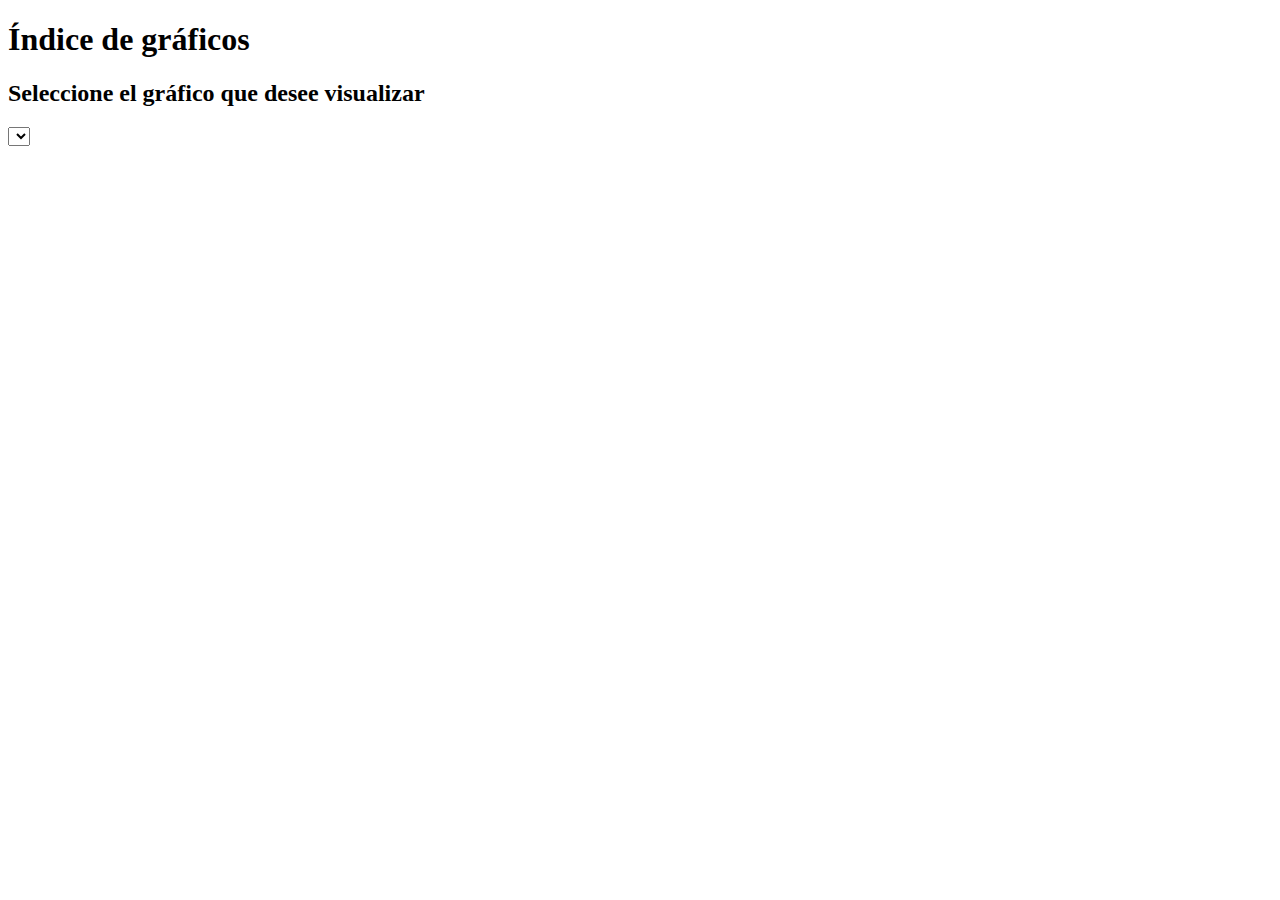
==== index.html @ 35a72b12 "Inicialización del repo" ====
<!DOCTYPE html>
<html lang="en">
<head>
    <meta charset="UTF-8">
    <meta http-equiv="X-UA-Compatible" content="IE=edge">
    <meta name="viewport" content="width=device-width, initial-scale=1.0">
    <title>Pruebas - Observatorio Laboral</title>
    <link rel="stylesheet" href="./css/main.css">
</head>
<body>
    <h1>Índice de gráficos</h1>
    <h2>Seleccione el gráfico que desee visualizar</h2>
    <select>

    </select>
    <div class="b-chart">

    </div>
    <script src="./js/main.js"></script>    
</body>
</html>
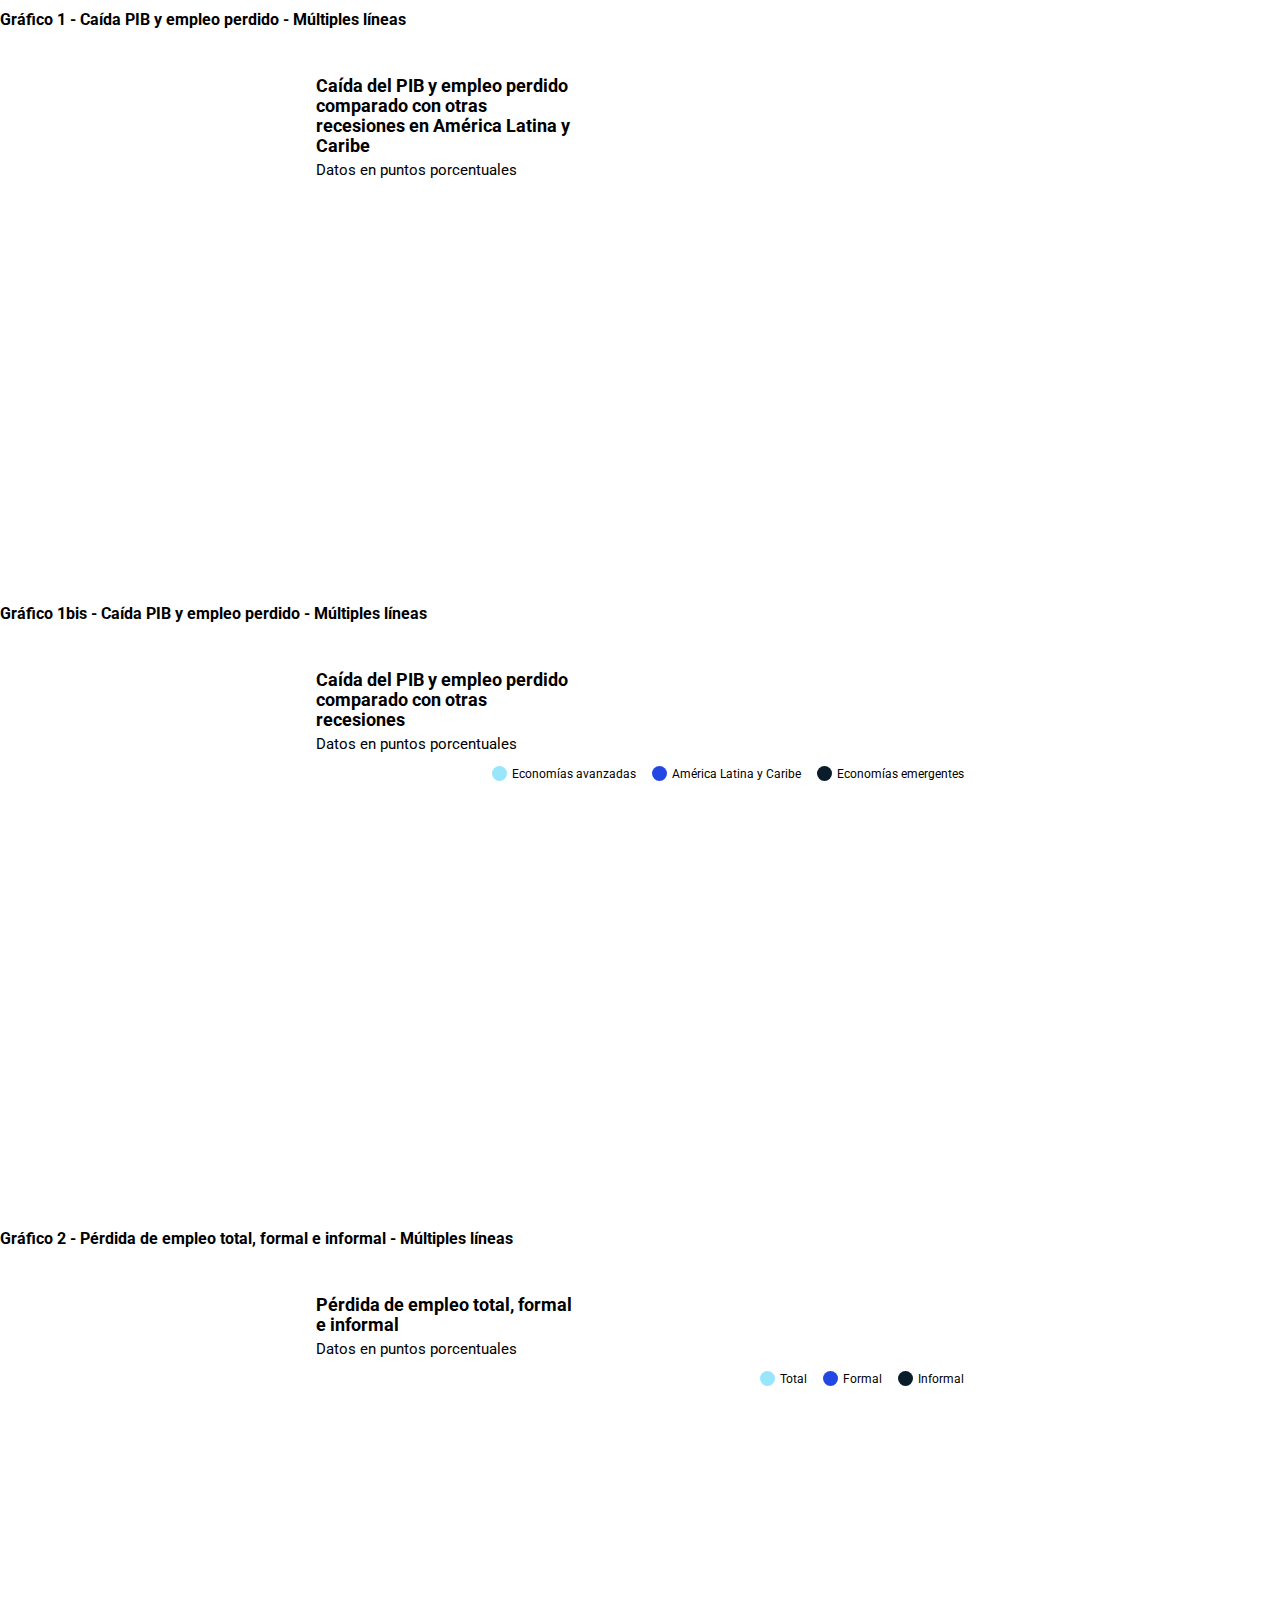
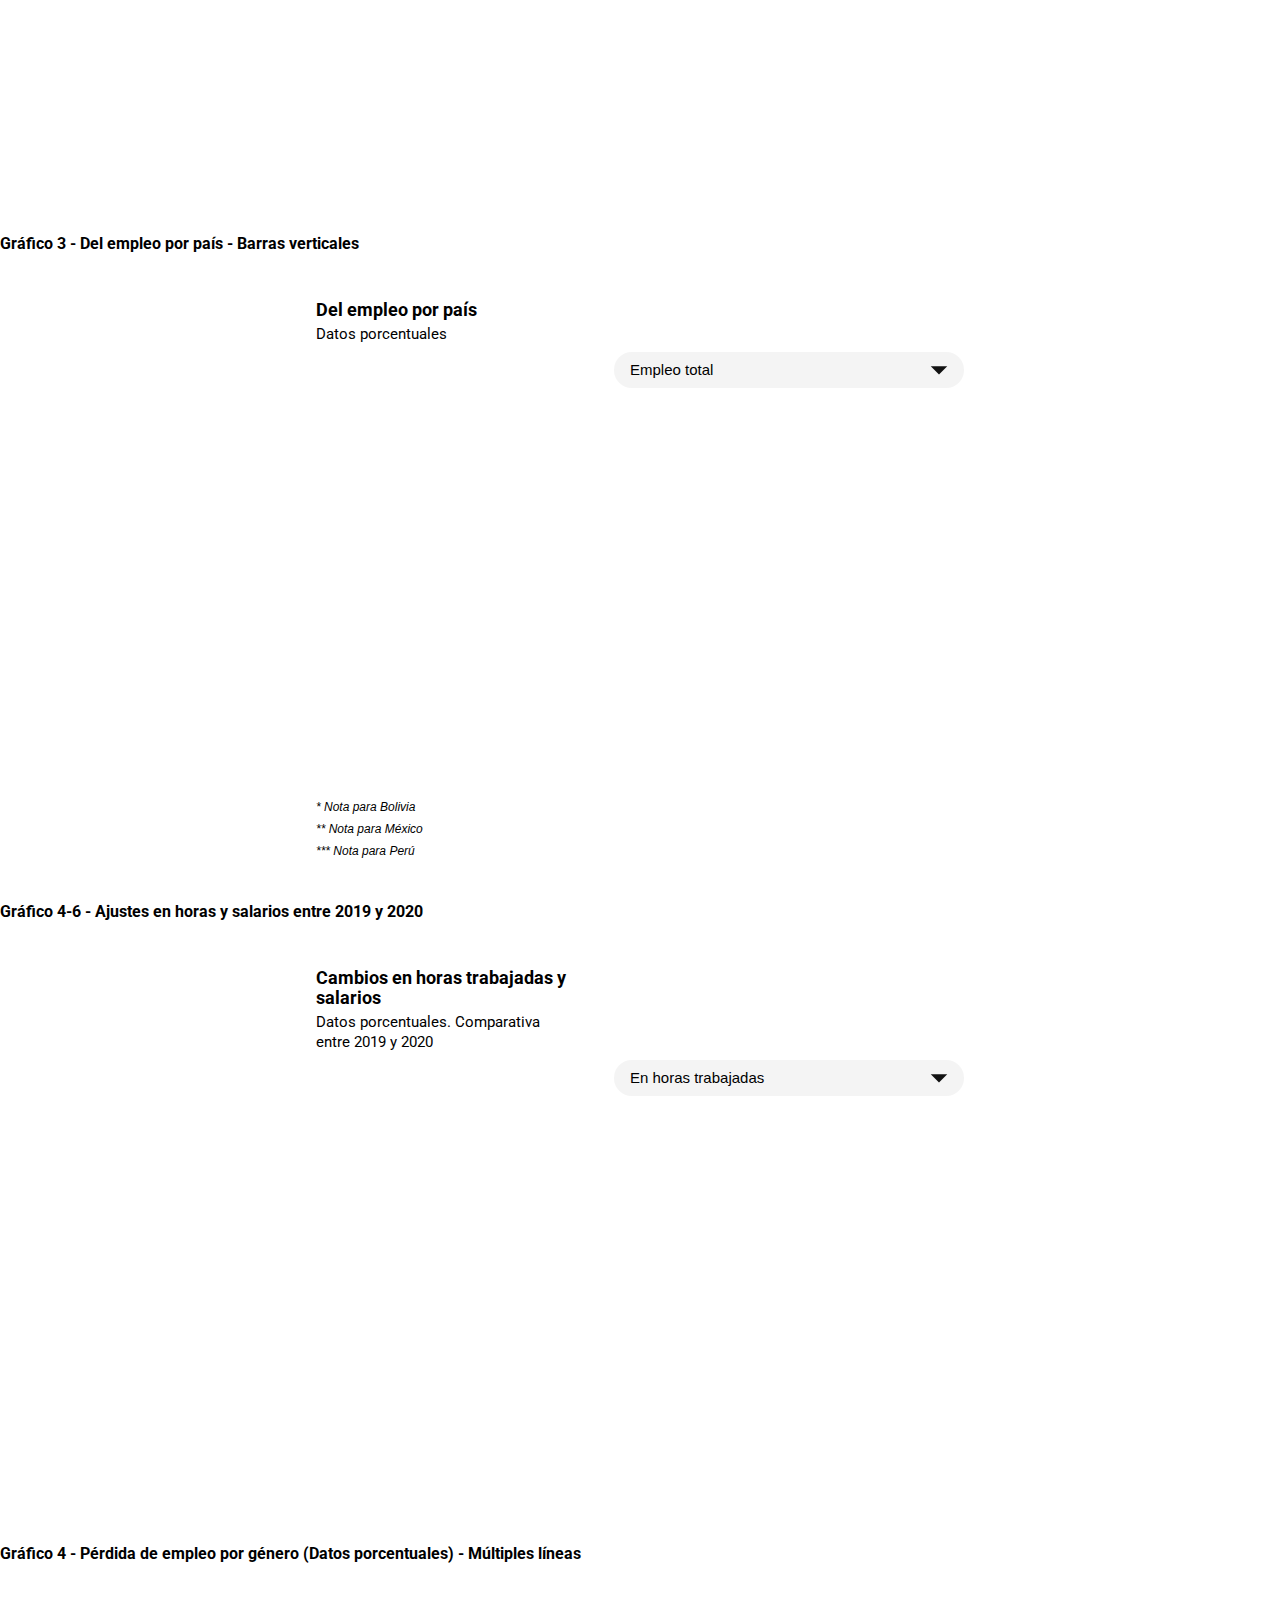
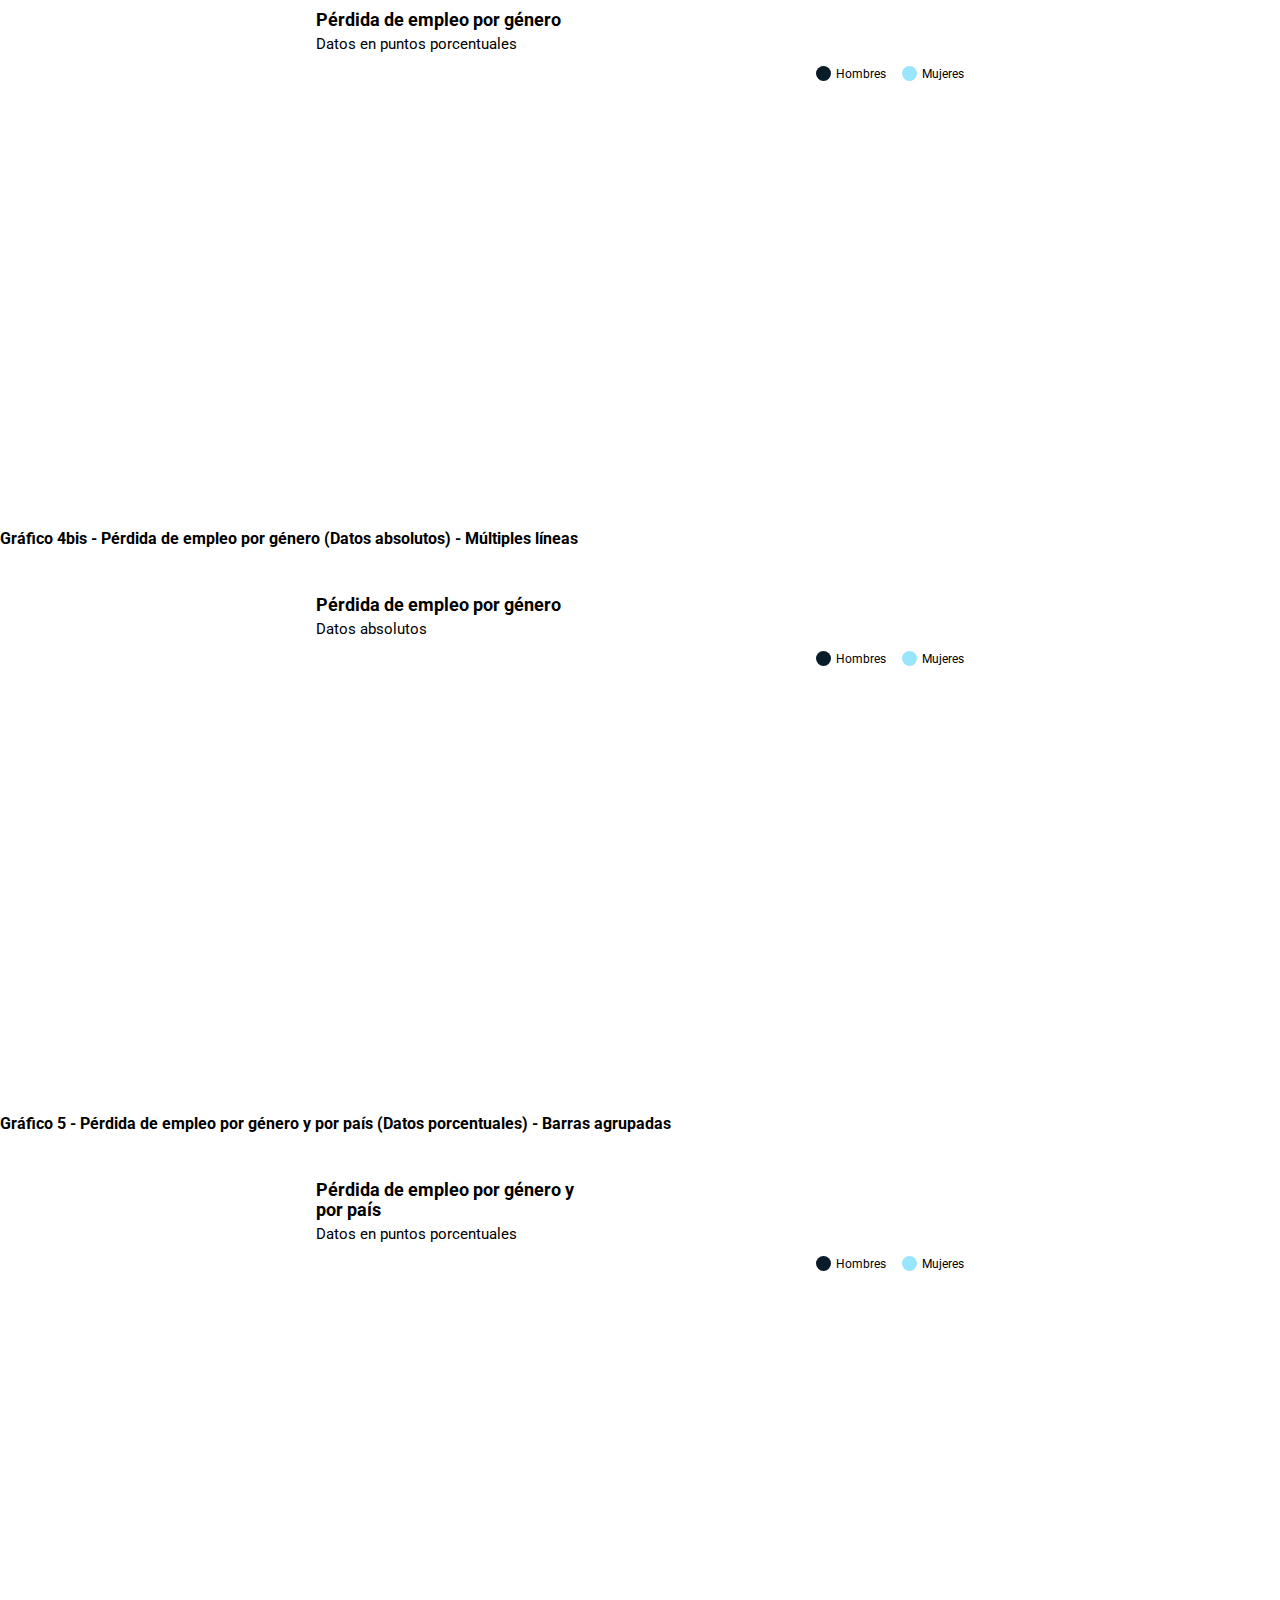
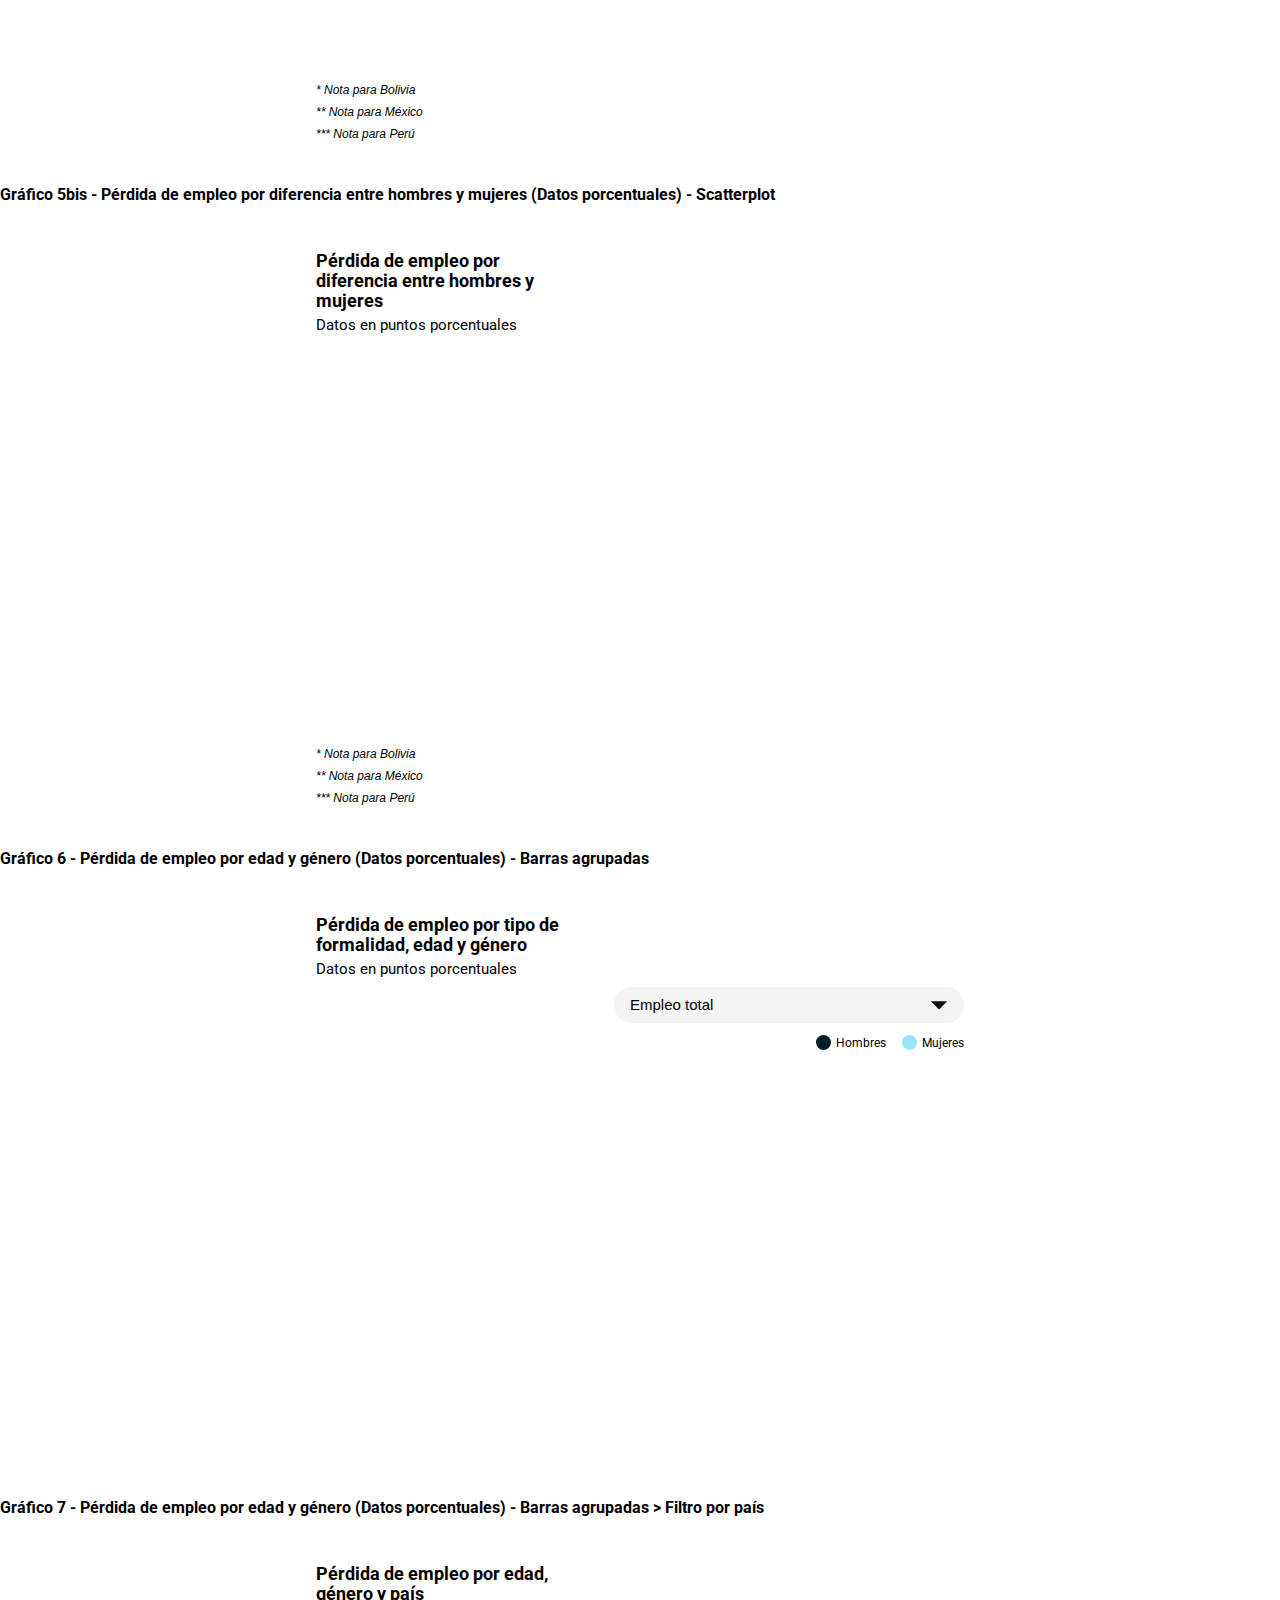
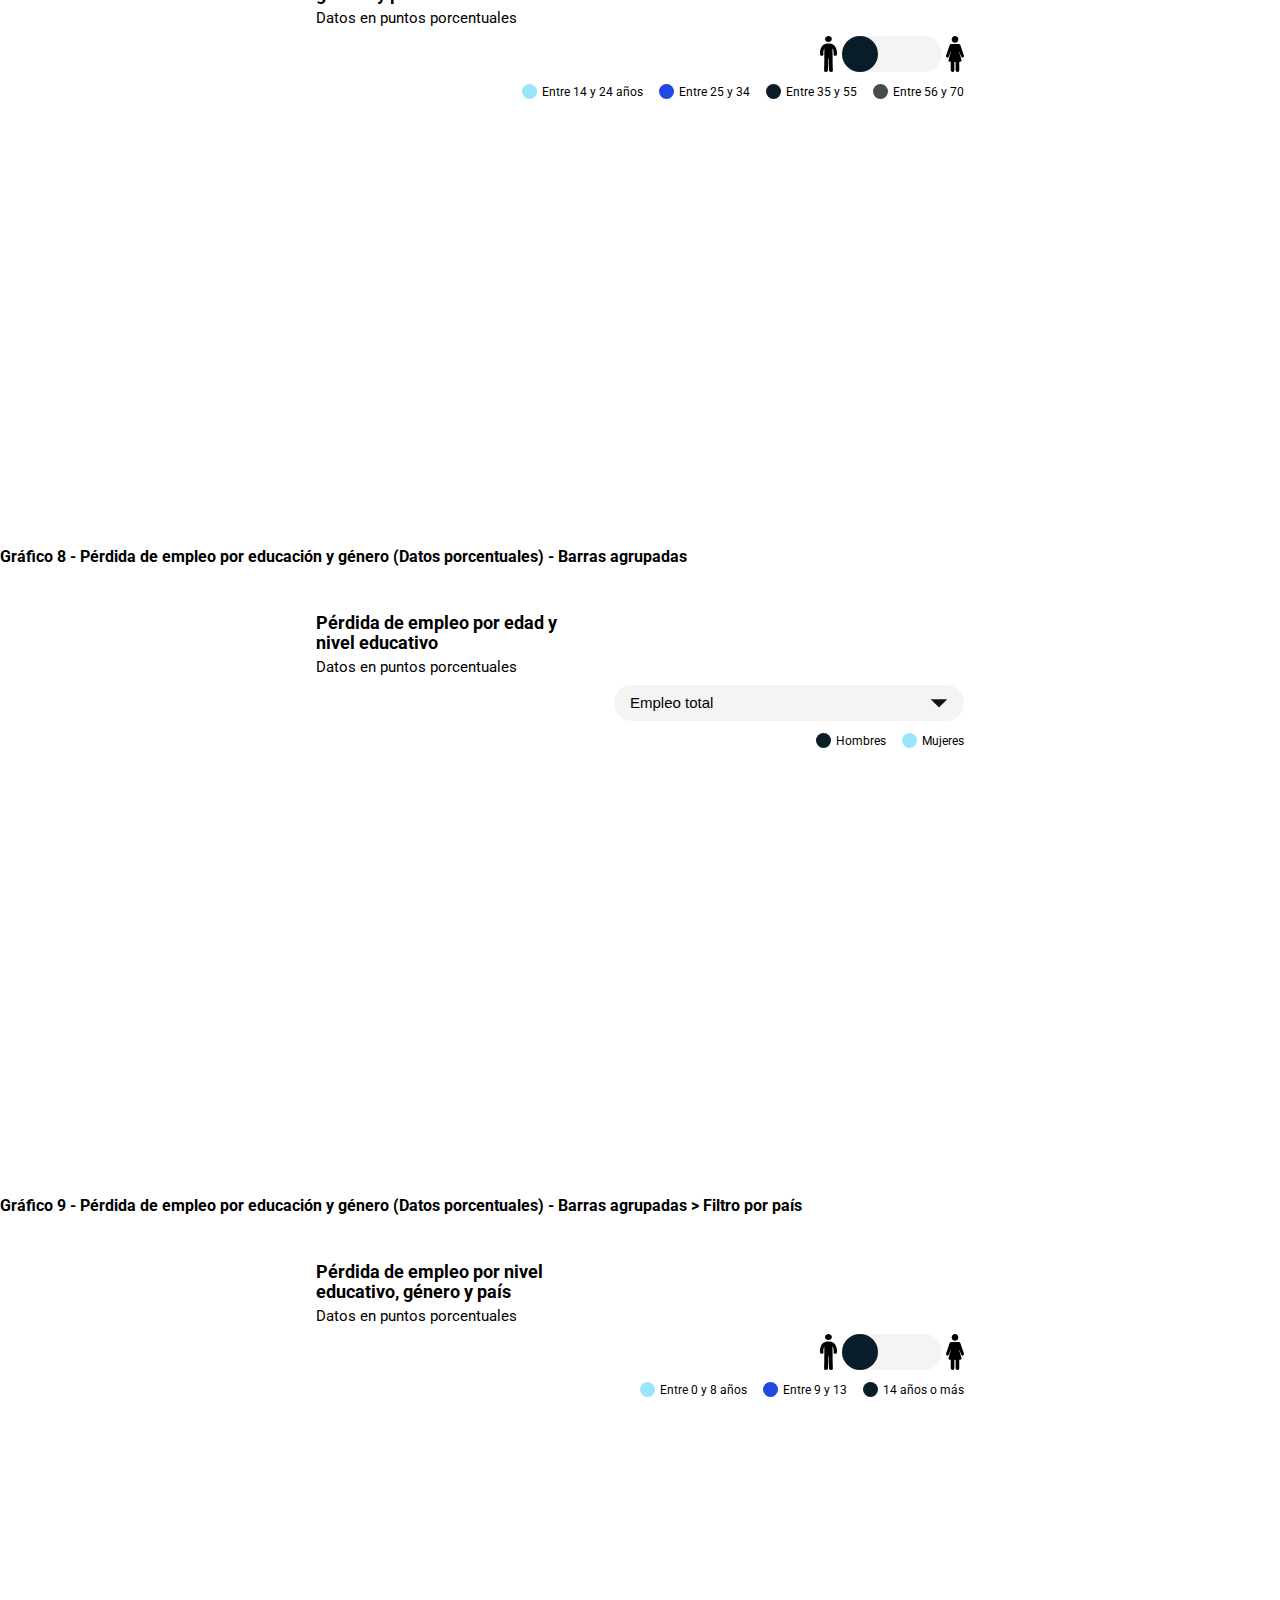
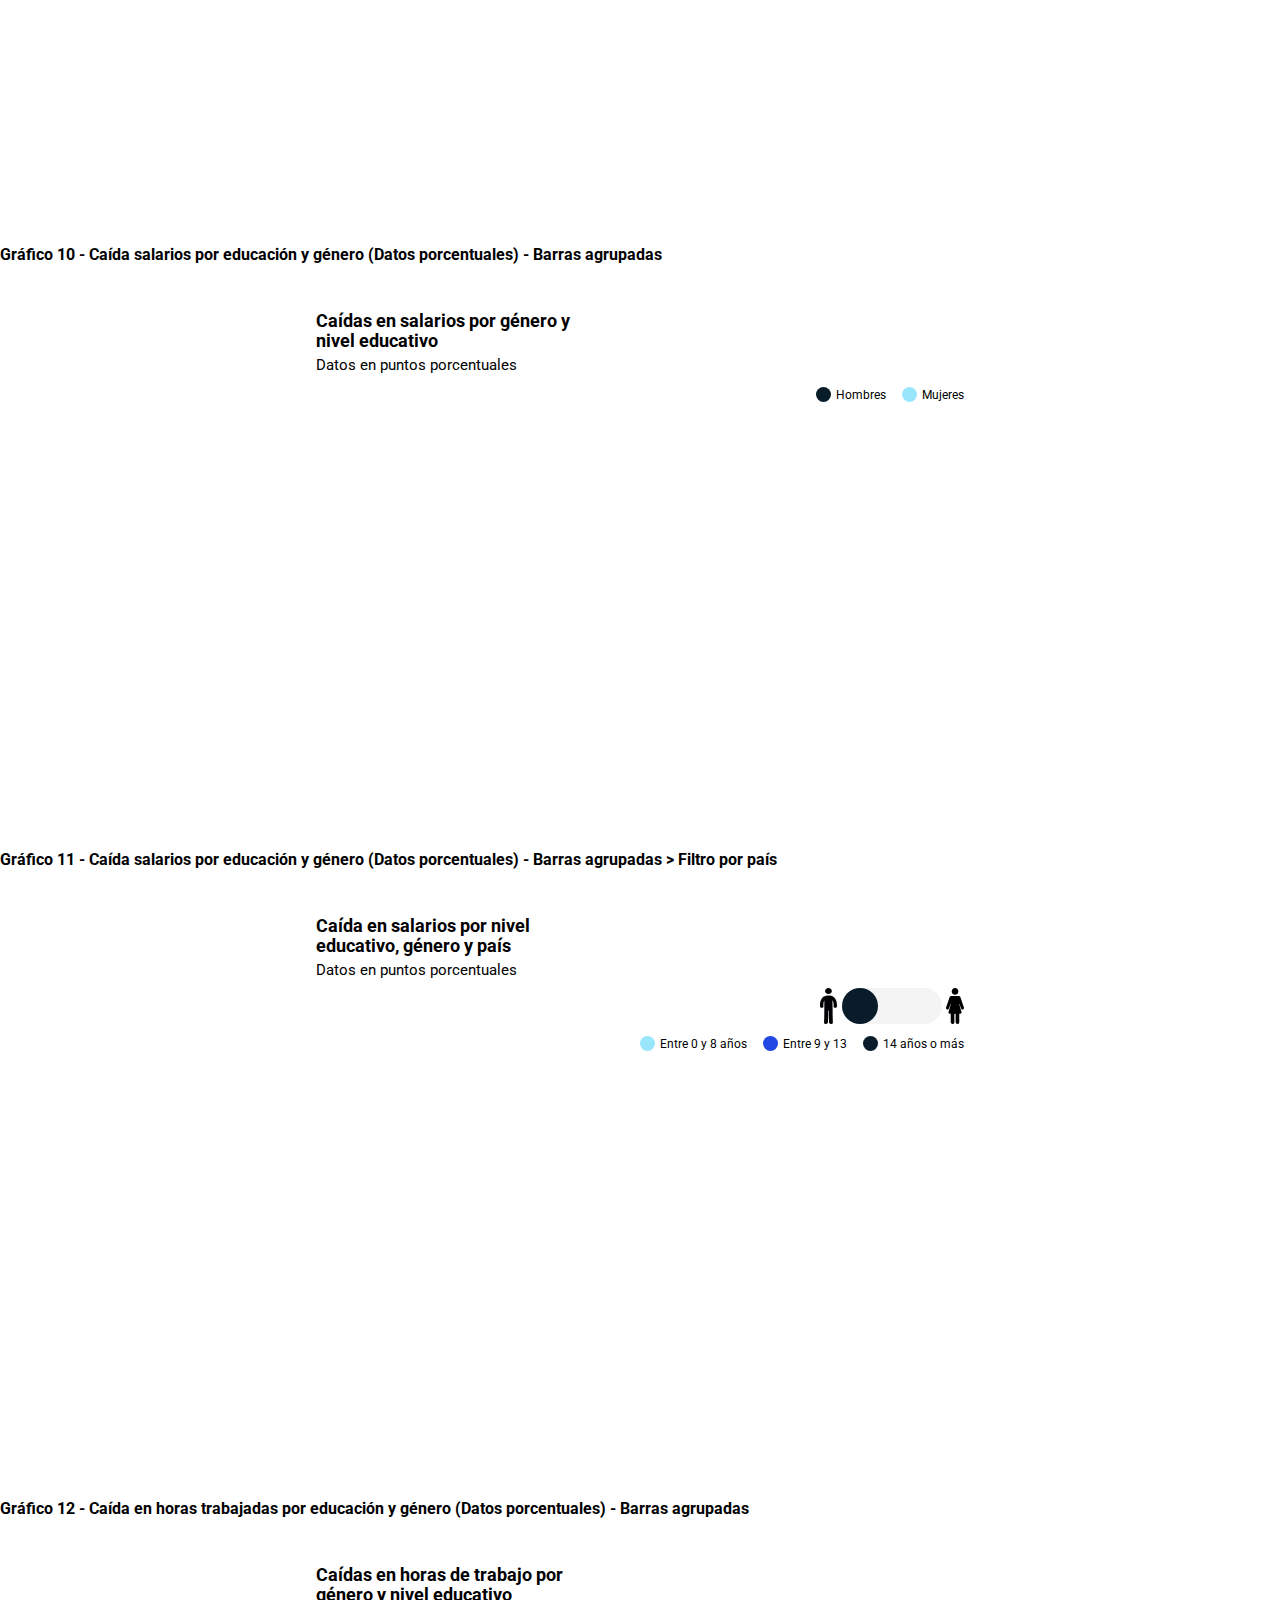
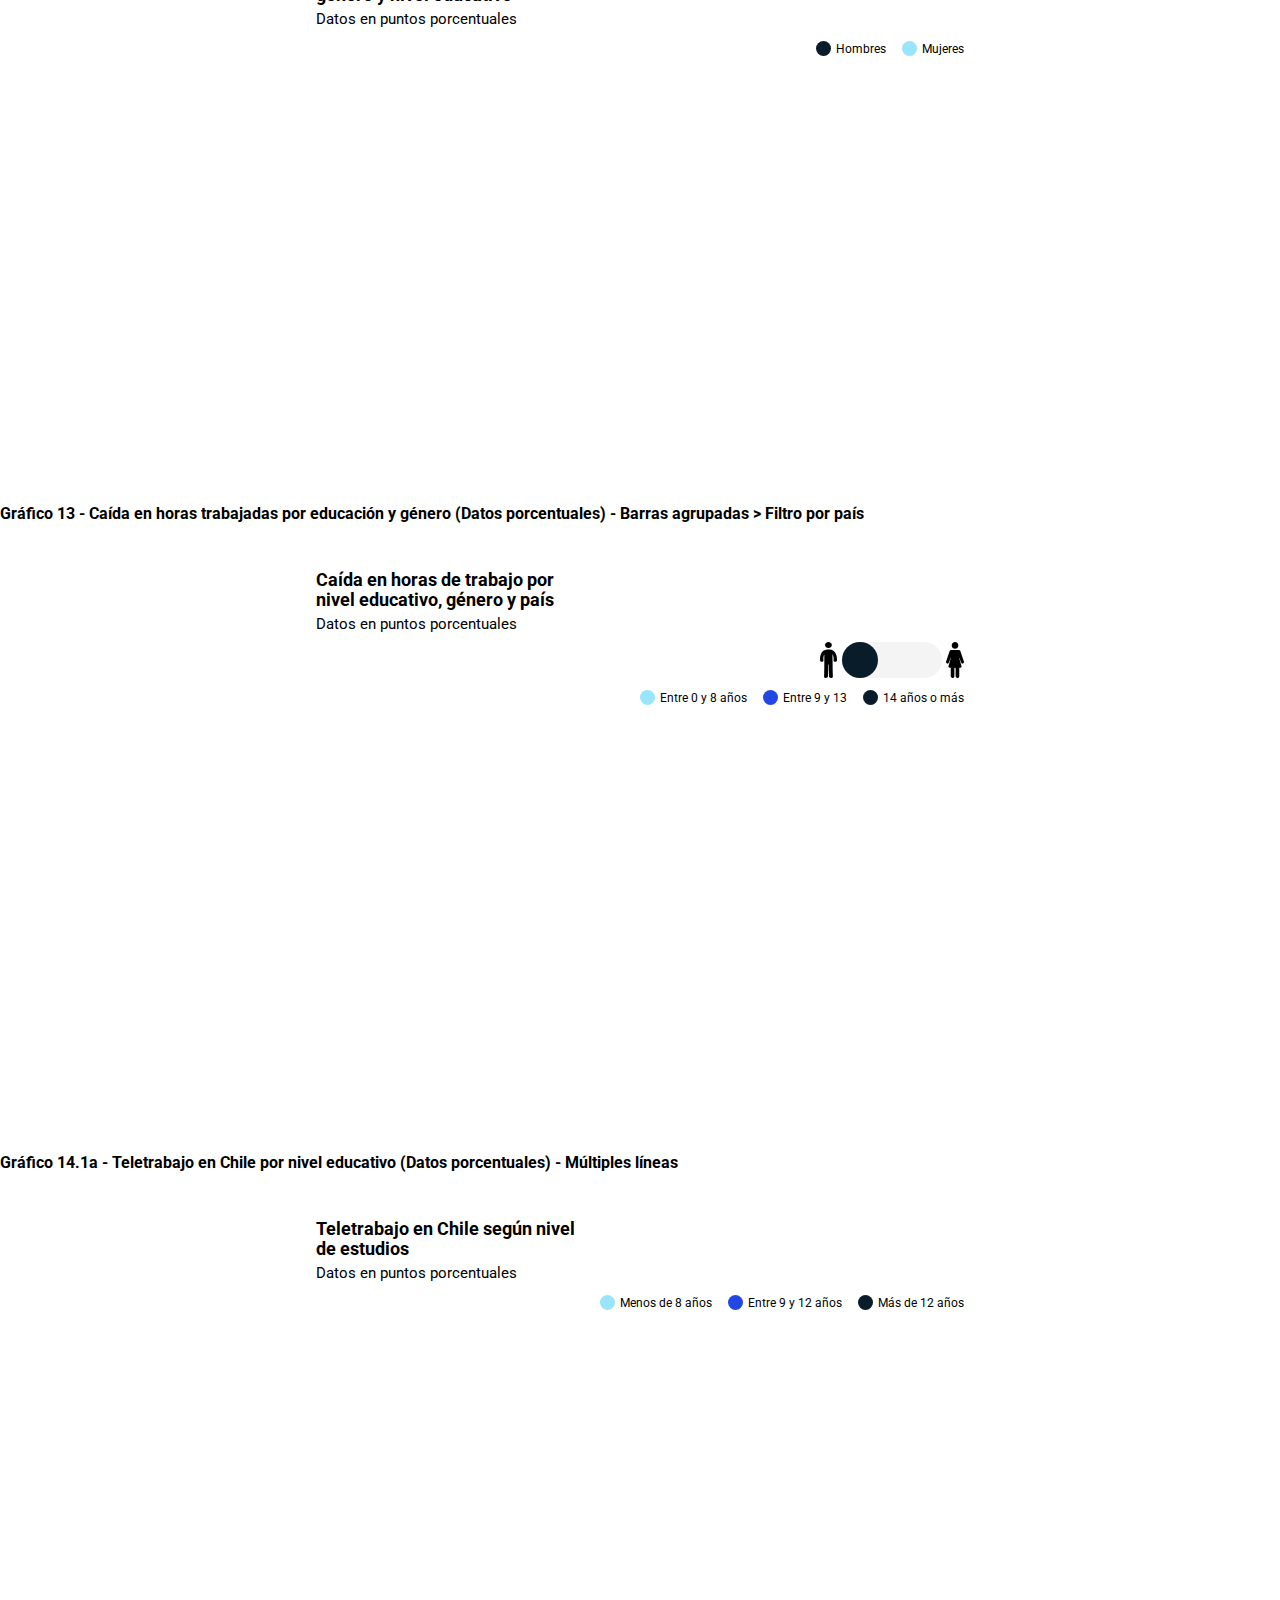
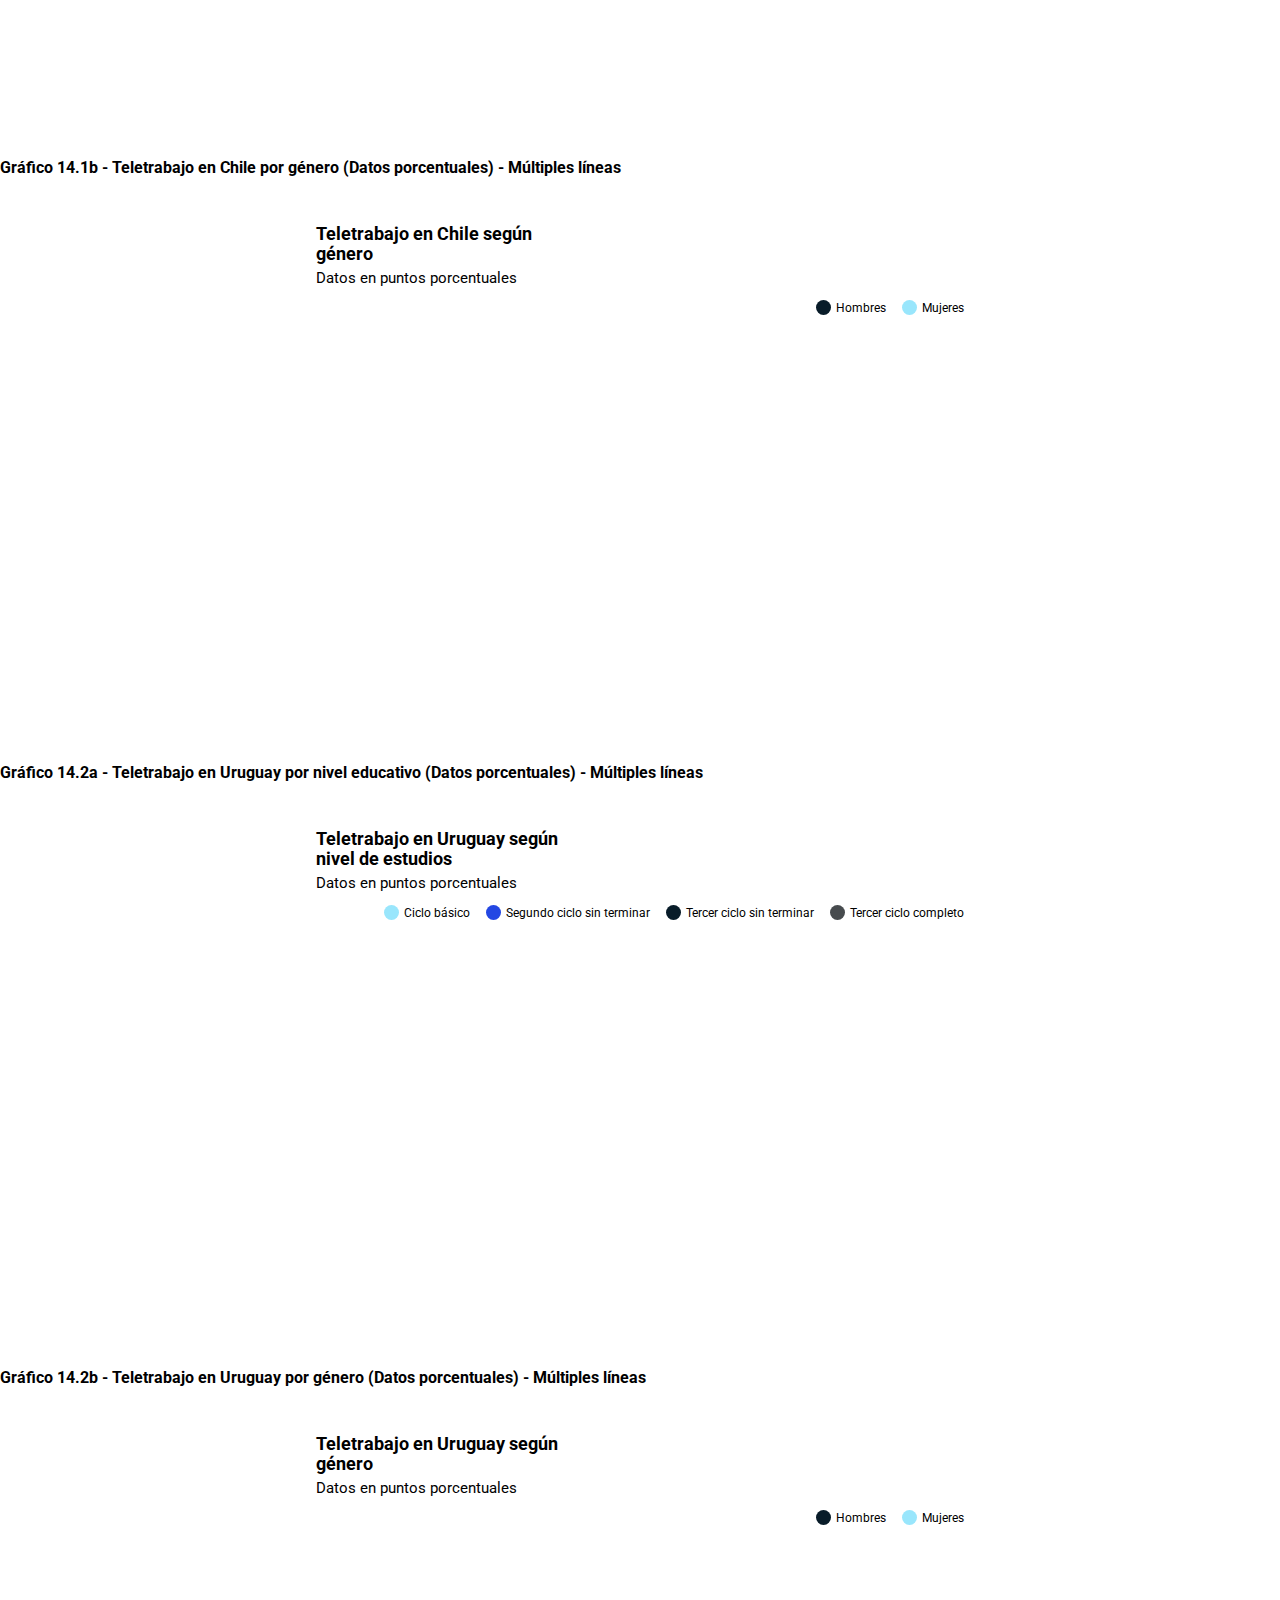
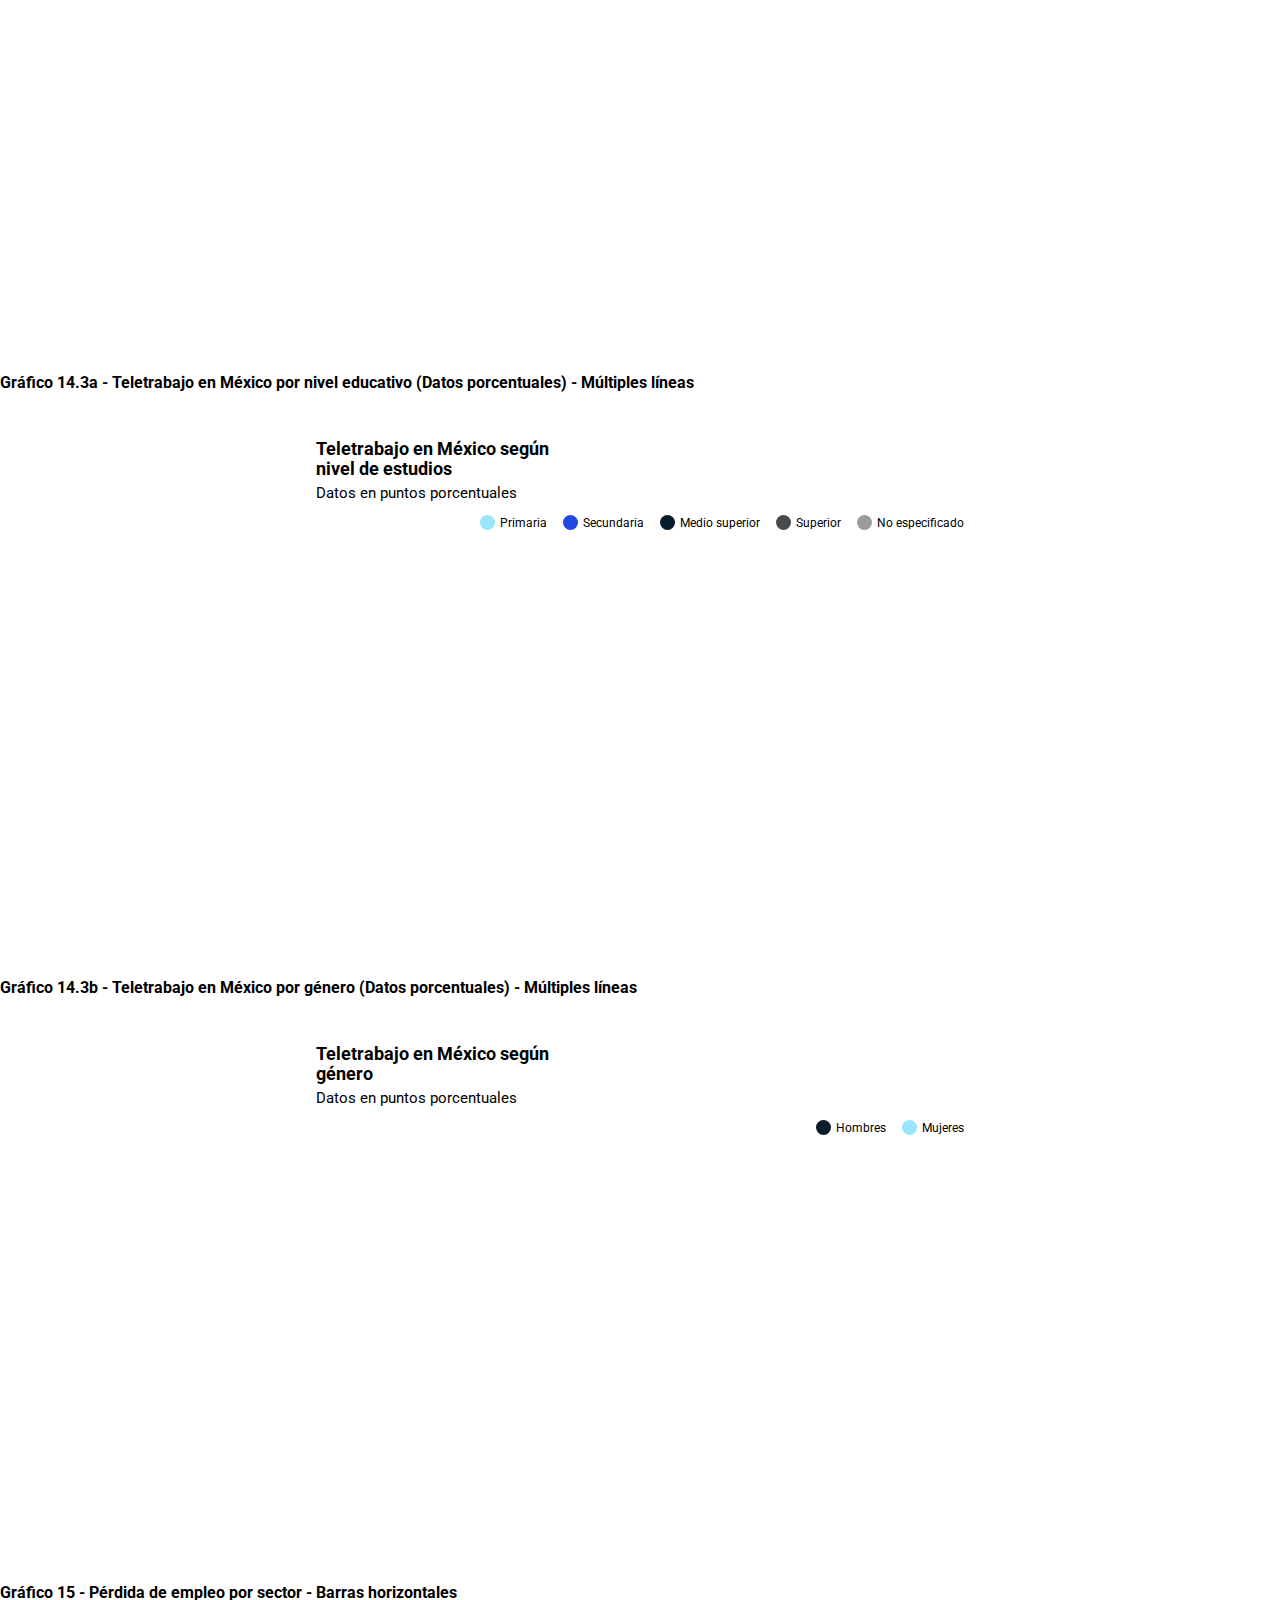
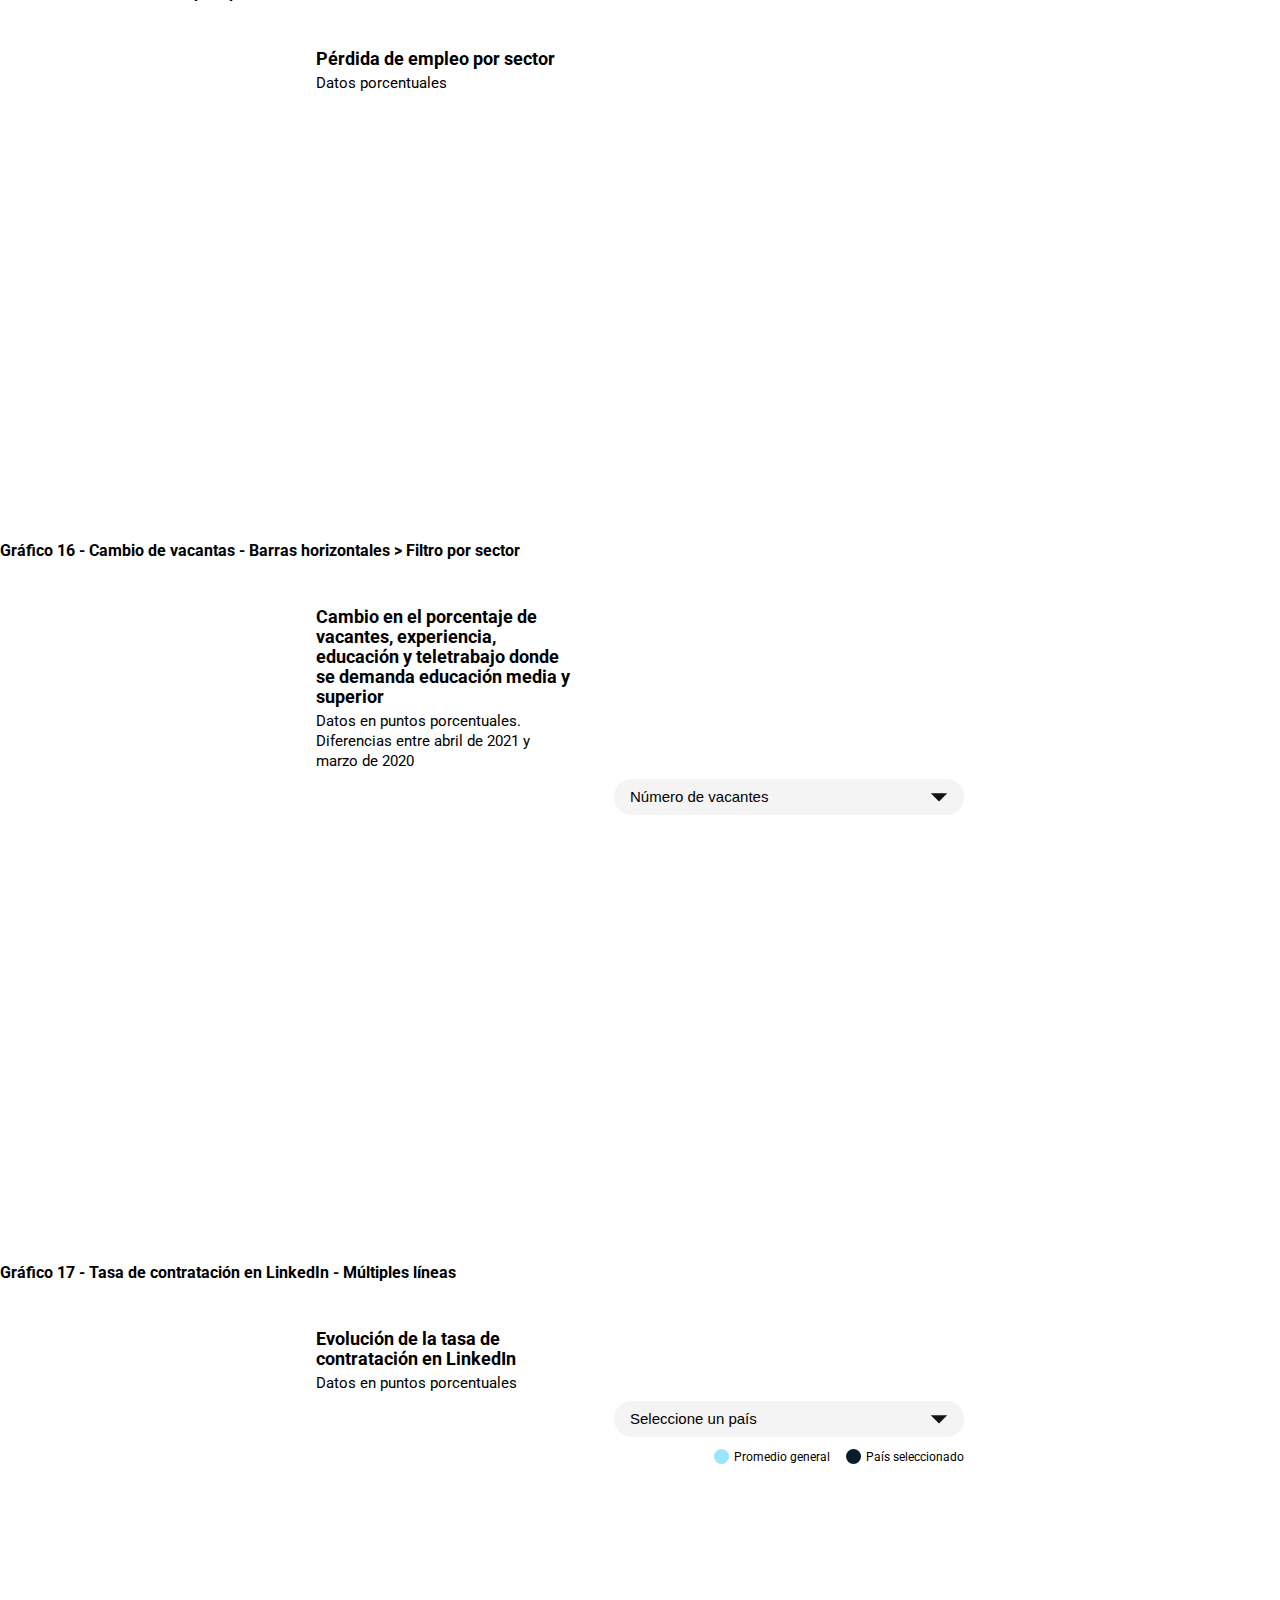
==== commit e2b895be: "Prueba Page" ====
--- a/index.html
+++ b/index.html
@@ -5,17 +5,612 @@
     <meta http-equiv="X-UA-Compatible" content="IE=edge">
     <meta name="viewport" content="width=device-width, initial-scale=1.0">
     <title>Pruebas - Observatorio Laboral</title>
+    <link href="https://fonts.googleapis.com/css?family=Roboto:300,400,400i,700,800,900&amp;display=swap" rel="stylesheet"> 
+    <link rel="stylesheet" href="./css/reset.css">
     <link rel="stylesheet" href="./css/main.css">
 </head>
 <body>
-    <h1>Índice de gráficos</h1>
-    <h2>Seleccione el gráfico que desee visualizar</h2>
-    <select>
-
-    </select>
-    <div class="b-chart">
-
-    </div>
-    <script src="./js/main.js"></script>    
+    <h2 style="font-size: 16px; font-weight: bold; margin-top: 12px; margin-bottom: 48px;">Gráfico 1 - Caída PIB y empleo perdido - Múltiples líneas</h2>
+    <div class="outer-chart">
+        <div class="chart">
+            <div class="chart__b-title--upper">
+                <div class="chart__sb-title">
+                    <h1 class="chart__title">Caída del PIB y empleo perdido comparado con otras recesiones en América Latina y Caribe</h1>
+                    <h2 class="chart__subtitle">Datos en puntos porcentuales</h2>
+                </div>
+            </div>
+            <div class="chart__viz" id="chart-one">
+            </div>            
+        </div>
+    </div>
+    <h2 style="font-size: 16px; font-weight: bold; margin-top: 12px; margin-bottom: 48px;">Gráfico 1bis - Caída PIB y empleo perdido - Múltiples líneas</h2>
+    <div class="outer-chart">
+        <div class="chart">
+            <div class="chart__b-title--upper">
+                <div class="chart__sb-title">
+                    <h1 class="chart__title">Caída del PIB y empleo perdido comparado con otras recesiones</h1>
+                    <h2 class="chart__subtitle">Datos en puntos porcentuales</h2>
+                </div>
+            </div>
+            <div class="chart__legend">
+                <span class="chart__legend--item color-one">Economías avanzadas</span>
+                <span class="chart__legend--item color-two">América Latina y Caribe</span>
+                <span class="chart__legend--item color-three">Economías emergentes</span>
+            </div>
+            <div class="chart__viz" id="chart-one_bis">
+            </div>            
+        </div>
+    </div>
+    <h2 style="font-size: 16px; font-weight: bold; margin-top: 48px; margin-bottom: 48px;">Gráfico 2 - Pérdida de empleo total, formal e informal - Múltiples líneas</h2>
+    <div class="outer-chart">
+        <div class="chart">
+            <div class="chart__b-title--upper">
+                <div class="chart__sb-title">
+                    <h1 class="chart__title">Pérdida de empleo total, formal e informal</h1>
+                    <h2 class="chart__subtitle">Datos en puntos porcentuales</h2>
+                </div>
+            </div>
+            <div class="chart__legend">
+                <span class="chart__legend--item color-one">Total</span>
+                <span class="chart__legend--item color-two">Formal</span>
+                <span class="chart__legend--item color-three">Informal</span>
+            </div>
+            <div class="chart__viz" id="chart-two">
+            </div>  
+        </div>
+    </div>
+    <!-- <h2 style="font-size: 16px; font-weight: bold; margin-top: 48px; margin-bottom: 48px;">Gráfico 2bis - Pérdida de empleo total, formal e informal - Múltiples líneas</h2>
+    <div class="outer-chart">
+        <div class="chart">
+            <div class="chart__b-title--upper">
+                <div class="chart__sb-title">
+                    <h1 class="chart__title">Pérdida de empleo formal e informal</h1>
+                    <h2 class="chart__subtitle">Datos absolutos</h2>
+                </div>
+            </div>
+            <div class="chart__legend">
+                <span class="chart__legend--item color-two">Formal</span>
+                <span class="chart__legend--item color-three">Informal</span>
+            </div>
+            <div class="chart__viz" id="chart-two_bis">
+            </div>
+        </div>
+    </div> -->
+    <h2 style="font-size: 16px; font-weight: bold; margin-top: 48px; margin-bottom: 48px;">Gráfico 3 - Del empleo por país - Barras verticales</h2>
+    <div class="outer-chart">
+        <div class="chart">
+            <div class="chart__b-title--upper">
+                <div class="chart__sb-title">
+                    <h1 class="chart__title">Del empleo por país</h1>
+                    <h2 class="chart__subtitle">Datos porcentuales</h2>
+                </div>
+                <div class="chart__b-select">
+                    <select class="chart__select" id="empleoThree">
+                        <option class="chart__select--item" value="Empleo_total">Empleo total</option>
+                        <option class="chart__select--item" value="Empleo_formal">Empleo formal</option>
+                        <option class="chart__select--item" value="Empleo_informal">Empleo informal</option>
+                    </select>
+                </div>
+            </div>
+            <div class="chart__viz" id="chart-three">
+            </div>
+            <p class="chart__note">* Nota para Bolivia</p>
+            <p class="chart__note">** Nota para México</p>
+            <p class="chart__note">*** Nota para Perú</p>
+        </div>
+    </div>
+    <h2 style="font-size: 16px; font-weight: bold; margin-top: 48px; margin-bottom: 48px;">Gráfico 4-6 - Ajustes en horas y salarios entre 2019 y 2020</h2>
+    <div class="outer-chart">
+        <div class="chart">
+            <div class="chart__b-title--upper">
+                <div class="chart__sb-title">
+                    <h1 class="chart__title">Cambios en horas trabajadas y salarios</h1>
+                    <h2 class="chart__subtitle">Datos porcentuales. Comparativa entre 2019 y 2020</h2>
+                </div>
+                <div class="chart__b-select">
+                    <select class="chart__select" id="empleo4_6">
+                        <option class="chart__select--item" value="Horas_trabajadas">En horas trabajadas</option>
+                        <option class="chart__select--item" value="Salarios">En salarios</option>
+                    </select>
+                </div>
+            </div>
+            <div class="chart__viz" id="chart-4_6">
+            </div>
+        </div>
+    </div>
+    <h2 style="font-size: 16px; font-weight: bold; margin-top: 48px; margin-bottom: 48px;">Gráfico 4 - Pérdida de empleo por género (Datos porcentuales) - Múltiples líneas</h2>
+    <div class="outer-chart">
+        <div class="chart">
+            <div class="chart__b-title--upper">
+                <div class="chart__sb-title">
+                    <h1 class="chart__title">Pérdida de empleo por género</h1>
+                    <h2 class="chart__subtitle">Datos en puntos porcentuales</h2>
+                </div>
+            </div>
+            <div class="chart__legend">
+                <span class="chart__legend--item color-men">Hombres</span>
+                <span class="chart__legend--item color-women">Mujeres</span>
+            </div>
+            <div class="chart__viz" id="chart-four">
+            </div>  
+        </div>
+    </div>
+    <h2 style="font-size: 16px; font-weight: bold; margin-top: 48px; margin-bottom: 48px;">Gráfico 4bis - Pérdida de empleo por género (Datos absolutos) - Múltiples líneas</h2>
+    <div class="outer-chart">
+        <div class="chart">
+            <div class="chart__b-title--upper">
+                <div class="chart__sb-title">
+                    <h1 class="chart__title">Pérdida de empleo por género</h1>
+                    <h2 class="chart__subtitle">Datos absolutos</h2>
+                </div>
+            </div>
+            <div class="chart__legend">
+                <span class="chart__legend--item color-men">Hombres</span>
+                <span class="chart__legend--item color-women">Mujeres</span>
+            </div>
+            <div class="chart__viz" id="chart-four_bis">
+            </div>  
+        </div>
+    </div>
+    <h2 style="font-size: 16px; font-weight: bold; margin-top: 48px; margin-bottom: 48px;">Gráfico 5 - Pérdida de empleo por género y por país (Datos porcentuales) - Barras agrupadas</h2>
+    <div class="outer-chart">
+        <div class="chart">
+            <div class="chart__b-title--upper">
+                <div class="chart__sb-title">
+                    <h1 class="chart__title">Pérdida de empleo por género y por país</h1>
+                    <h2 class="chart__subtitle">Datos en puntos porcentuales</h2>
+                </div>
+            </div>
+            <div class="chart__legend">
+                <span class="chart__legend--item color-men">Hombres</span>
+                <span class="chart__legend--item color-women">Mujeres</span>
+            </div>
+            <div class="chart__viz" id="chart-five">
+            </div>
+            <p class="chart__note">* Nota para Bolivia</p>
+            <p class="chart__note">** Nota para México</p>
+            <p class="chart__note">*** Nota para Perú</p>
+        </div>
+    </div>
+    <h2 style="font-size: 16px; font-weight: bold; margin-top: 48px; margin-bottom: 48px;">Gráfico 5bis - Pérdida de empleo por diferencia entre hombres y mujeres (Datos porcentuales) - Scatterplot</h2>
+    <div class="outer-chart">
+        <div class="chart">
+            <div class="chart__b-title--upper">
+                <div class="chart__sb-title">
+                    <h1 class="chart__title">Pérdida de empleo por diferencia entre hombres y mujeres</h1>
+                    <h2 class="chart__subtitle">Datos en puntos porcentuales</h2>
+                </div>
+            </div>
+            <div class="chart__viz" id="chart-five_bis">
+            </div>
+            <p class="chart__note">* Nota para Bolivia</p>
+            <p class="chart__note">** Nota para México</p>
+            <p class="chart__note">*** Nota para Perú</p>
+        </div>
+    </div>
+    <h2 style="font-size: 16px; font-weight: bold; margin-top: 48px; margin-bottom: 48px;">Gráfico 6 - Pérdida de empleo por edad y género (Datos porcentuales) - Barras agrupadas</h2>
+    <div class="outer-chart">
+        <div class="chart">
+            <div class="chart__b-title--upper">
+                <div class="chart__sb-title">
+                    <h1 class="chart__title">Pérdida de empleo por tipo de formalidad, edad y género</h1>
+                    <h2 class="chart__subtitle">Datos en puntos porcentuales</h2>
+                </div>
+                <div class="chart__b-select">
+                    <select class="chart__select" id="empleoSix">
+                        <option class="chart__select--item" value="0">Empleo total</option>
+                        <option class="chart__select--item" value="1">Empleo formal</option>
+                        <option class="chart__select--item" value="2">Empleo informal</option>
+                    </select>
+                </div>
+            </div>
+            <div class="chart__legend">
+                <span class="chart__legend--item color-men">Hombres</span>
+                <span class="chart__legend--item color-women">Mujeres</span>
+            </div>
+            <div class="chart__viz" id="chart-six">
+            </div>
+        </div>
+    </div>
+    <h2 style="font-size: 16px; font-weight: bold; margin-top: 48px; margin-bottom: 48px;">Gráfico 7 - Pérdida de empleo por edad y género (Datos porcentuales) - Barras agrupadas > Filtro por país </h2>
+    <div class="outer-chart">
+        <div class="chart">
+            <div class="chart__b-title--upper">
+                <div class="chart__sb-title">
+                    <h1 class="chart__title">Pérdida de empleo por edad, género y país</h1>
+                    <h2 class="chart__subtitle">Datos en puntos porcentuales</h2>
+                </div>
+                <div class="chart__b-switch">
+                    <div class="chart__switch">
+                        <img src="./img/hombre_36.svg" width="17px" height="36px" alt="Icono hombre">
+                        <label class="switch" id="chart-seven-switch">
+                            <input type="checkbox">
+                            <span class="slider round"></span>
+                        </label>
+                        <img src="./img/mujer_36_b.svg" width="18px" height="36px" alt="Icono mujer">
+                    </div>
+                </div>
+            </div>
+            <div class="chart__legend">
+                <span class="chart__legend--item color-one">Entre 14 y 24 años</span>
+                <span class="chart__legend--item color-two">Entre 25 y 34</span>
+                <span class="chart__legend--item color-three">Entre 35 y 55</span>
+                <span class="chart__legend--item color-four">Entre 56 y 70</span>
+            </div>
+            <div class="chart__viz" id="chart-seven">
+            </div>
+        </div>
+    </div>
+    <h2 style="font-size: 16px; font-weight: bold; margin-top: 48px; margin-bottom: 48px;">Gráfico 8 - Pérdida de empleo por educación y género (Datos porcentuales) - Barras agrupadas</h2>
+    <div class="outer-chart">
+        <div class="chart">
+            <div class="chart__b-title--upper">
+                <div class="chart__sb-title">
+                    <h1 class="chart__title">Pérdida de empleo por edad y nivel educativo</h1>
+                    <h2 class="chart__subtitle">Datos en puntos porcentuales</h2>
+                </div>
+                <div class="chart__b-select">
+                    <select class="chart__select" id="empleoEight">
+                        <option class="chart__select--item" value="0">Empleo total</option>
+                        <option class="chart__select--item" value="1">Empleo formal</option>
+                        <option class="chart__select--item" value="2">Empleo informal</option>
+                    </select>
+                </div>
+            </div>
+            <div class="chart__legend">
+                <span class="chart__legend--item color-men">Hombres</span>
+                <span class="chart__legend--item color-women">Mujeres</span>
+            </div>
+            <div class="chart__viz" id="chart-eight">
+            </div>
+        </div>
+    </div>
+    <h2 style="font-size: 16px; font-weight: bold; margin-top: 48px; margin-bottom: 48px;">Gráfico 9 - Pérdida de empleo por educación y género (Datos porcentuales) - Barras agrupadas > Filtro por país </h2>
+    <div class="outer-chart">
+        <div class="chart">
+            <div class="chart__b-title--upper">
+                <div class="chart__sb-title">
+                    <h1 class="chart__title">Pérdida de empleo por nivel educativo, género y país</h1>
+                    <h2 class="chart__subtitle">Datos en puntos porcentuales</h2>
+                </div>
+                <div class="chart__b-switch">
+                    <div class="chart__switch" id="chart-nine-switch">
+                        <img src="./img/hombre_36.svg" width="17px" height="36px" alt="Icono hombre">
+                        <label class="switch">
+                            <input type="checkbox">
+                            <span class="slider round"></span>
+                        </label>
+                        <img src="./img/mujer_36_b.svg" width="18px" height="36px" alt="Icono mujer">
+                    </div>
+                </div>
+            </div>
+            <div class="chart__legend">
+                <span class="chart__legend--item color-one">Entre 0 y 8 años</span>
+                <span class="chart__legend--item color-two">Entre 9 y 13</span>
+                <span class="chart__legend--item color-three">14 años o más</span>
+            </div>
+            <div class="chart__viz" id="chart-nine">
+            </div>
+        </div>
+    </div>
+    <h2 style="font-size: 16px; font-weight: bold; margin-top: 48px; margin-bottom: 48px;">Gráfico 10 - Caída salarios por educación y género (Datos porcentuales) - Barras agrupadas</h2>
+    <div class="outer-chart">
+        <div class="chart">
+            <div class="chart__b-title--upper">
+                <div class="chart__sb-title">
+                    <h1 class="chart__title">Caídas en salarios por género y nivel educativo</h1>
+                    <h2 class="chart__subtitle">Datos en puntos porcentuales</h2>
+                </div>
+            </div>
+            <div class="chart__legend">
+                <span class="chart__legend--item color-men">Hombres</span>
+                <span class="chart__legend--item color-women">Mujeres</span>
+            </div>
+            <div class="chart__viz" id="chart-ten">
+            </div>
+        </div>
+    </div>
+    <h2 style="font-size: 16px; font-weight: bold; margin-top: 48px; margin-bottom: 48px;">Gráfico 11 - Caída salarios por educación y género (Datos porcentuales) - Barras agrupadas > Filtro por país </h2>
+    <div class="outer-chart">
+        <div class="chart">
+            <div class="chart__b-title--upper">
+                <div class="chart__sb-title">
+                    <h1 class="chart__title">Caída en salarios por nivel educativo, género y país</h1>
+                    <h2 class="chart__subtitle">Datos en puntos porcentuales</h2>
+                </div>
+                <div class="chart__b-switch">
+                    <div class="chart__switch" id="chart-eleven-switch">
+                        <img src="./img/hombre_36.svg" width="17px" height="36px" alt="Icono hombre">
+                        <label class="switch">
+                            <input type="checkbox">
+                            <span class="slider round"></span>
+                        </label>
+                        <img src="./img/mujer_36_b.svg" width="18px" height="36px" alt="Icono mujer">
+                    </div>
+                </div>
+            </div>
+            <div class="chart__legend">
+                <span class="chart__legend--item color-one">Entre 0 y 8 años</span>
+                <span class="chart__legend--item color-two">Entre 9 y 13</span>
+                <span class="chart__legend--item color-three">14 años o más</span>
+            </div>
+            <div class="chart__viz" id="chart-eleven">
+            </div>
+        </div>
+    </div>
+    <h2 style="font-size: 16px; font-weight: bold; margin-top: 48px; margin-bottom: 48px;">Gráfico 12 - Caída en horas trabajadas por educación y género (Datos porcentuales) - Barras agrupadas</h2>
+    <div class="outer-chart">
+        <div class="chart">
+            <div class="chart__b-title--upper">
+                <div class="chart__sb-title">
+                    <h1 class="chart__title">Caídas en horas de trabajo por género y nivel educativo</h1>
+                    <h2 class="chart__subtitle">Datos en puntos porcentuales</h2>
+                </div>
+            </div>
+            <div class="chart__legend">
+                <span class="chart__legend--item color-men">Hombres</span>
+                <span class="chart__legend--item color-women">Mujeres</span>
+            </div>
+            <div class="chart__viz" id="chart-twelve">
+            </div>
+        </div>
+    </div>
+    <h2 style="font-size: 16px; font-weight: bold; margin-top: 48px; margin-bottom: 48px;">Gráfico 13 - Caída en horas trabajadas por educación y género (Datos porcentuales) - Barras agrupadas > Filtro por país </h2>
+    <div class="outer-chart">
+        <div class="chart">
+            <div class="chart__b-title--upper">
+                <div class="chart__sb-title">
+                    <h1 class="chart__title">Caída en horas de trabajo por nivel educativo, género y país</h1>
+                    <h2 class="chart__subtitle">Datos en puntos porcentuales</h2>
+                </div>
+                <div class="chart__b-switch">
+                    <div class="chart__switch" id="chart-thirteen-switch">
+                        <img src="./img/hombre_36.svg" width="17px" height="36px" alt="Icono hombre">
+                        <label class="switch">
+                            <input type="checkbox">
+                            <span class="slider round"></span>
+                        </label>
+                        <img src="./img/mujer_36_b.svg" width="18px" height="36px" alt="Icono mujer">
+                    </div>
+                </div>
+            </div>
+            <div class="chart__legend">
+                <span class="chart__legend--item color-one">Entre 0 y 8 años</span>
+                <span class="chart__legend--item color-two">Entre 9 y 13</span>
+                <span class="chart__legend--item color-three">14 años o más</span>
+            </div>
+            <div class="chart__viz" id="chart-thirteen">
+            </div>
+        </div>
+    </div>
+    <h2 style="font-size: 16px; font-weight: bold; margin-top: 48px; margin-bottom: 48px;">Gráfico 14.1a - Teletrabajo en Chile por nivel educativo (Datos porcentuales) - Múltiples líneas</h2>
+    <div class="outer-chart">
+        <div class="chart">
+            <div class="chart__b-title--upper">
+                <div class="chart__sb-title">
+                    <h1 class="chart__title">Teletrabajo en Chile según nivel de estudios</h1>
+                    <h2 class="chart__subtitle">Datos en puntos porcentuales</h2>
+                </div>
+            </div>
+            <div class="chart__legend">
+                <span class="chart__legend--item color-one">Menos de 8 años</span>
+                <span class="chart__legend--item color-two">Entre 9 y 12 años</span>
+                <span class="chart__legend--item color-three">Más de 12 años</span>
+            </div>
+            <div class="chart__viz" id="chart-fourteen_1a">
+            </div>
+        </div>
+    </div>
+    <h2 style="font-size: 16px; font-weight: bold; margin-top: 48px; margin-bottom: 48px;">Gráfico 14.1b - Teletrabajo en Chile por género (Datos porcentuales) - Múltiples líneas</h2>
+    <div class="outer-chart">
+        <div class="chart">
+            <div class="chart__b-title--upper">
+                <div class="chart__sb-title">
+                    <h1 class="chart__title">Teletrabajo en Chile según género</h1>
+                    <h2 class="chart__subtitle">Datos en puntos porcentuales</h2>
+                </div>
+            </div>
+            <div class="chart__legend">
+                <span class="chart__legend--item color-men">Hombres</span>
+                <span class="chart__legend--item color-women">Mujeres</span>
+            </div>
+            <div class="chart__viz" id="chart-fourteen_1b">
+            </div>
+        </div>
+    </div>
+    <h2 style="font-size: 16px; font-weight: bold; margin-top: 48px; margin-bottom: 48px;">Gráfico 14.2a - Teletrabajo en Uruguay por nivel educativo (Datos porcentuales) - Múltiples líneas</h2>
+    <div class="outer-chart">
+        <div class="chart">
+            <div class="chart__b-title--upper">
+                <div class="chart__sb-title">
+                    <h1 class="chart__title">Teletrabajo en Uruguay según nivel de estudios</h1>
+                    <h2 class="chart__subtitle">Datos en puntos porcentuales</h2>
+                </div>
+            </div>
+            <div class="chart__legend">
+                <span class="chart__legend--item color-one">Ciclo básico</span>
+                <span class="chart__legend--item color-two">Segundo ciclo sin terminar</span>
+                <span class="chart__legend--item color-three">Tercer ciclo sin terminar</span>
+                <span class="chart__legend--item color-four">Tercer ciclo completo</span>
+            </div>
+            <div class="chart__viz" id="chart-fourteen_2a">
+            </div>
+        </div>
+    </div>
+    <h2 style="font-size: 16px; font-weight: bold; margin-top: 48px; margin-bottom: 48px;">Gráfico 14.2b - Teletrabajo en Uruguay por género (Datos porcentuales) - Múltiples líneas</h2>
+    <div class="outer-chart">
+        <div class="chart">
+            <div class="chart__b-title--upper">
+                <div class="chart__sb-title">
+                    <h1 class="chart__title">Teletrabajo en Uruguay según género</h1>
+                    <h2 class="chart__subtitle">Datos en puntos porcentuales</h2>
+                </div>
+            </div>
+            <div class="chart__legend">
+                <span class="chart__legend--item color-men">Hombres</span>
+                <span class="chart__legend--item color-women">Mujeres</span>
+            </div>
+            <div class="chart__viz" id="chart-fourteen_2b">
+            </div>
+        </div>
+    </div>
+    <h2 style="font-size: 16px; font-weight: bold; margin-top: 48px; margin-bottom: 48px;">Gráfico 14.3a - Teletrabajo en México por nivel educativo (Datos porcentuales) - Múltiples líneas</h2>
+    <div class="outer-chart">
+        <div class="chart">
+            <div class="chart__b-title--upper">
+                <div class="chart__sb-title">
+                    <h1 class="chart__title">Teletrabajo en México según nivel de estudios</h1>
+                    <h2 class="chart__subtitle">Datos en puntos porcentuales</h2>
+                </div>
+            </div>
+            <div class="chart__legend">
+                <span class="chart__legend--item color-one">Primaria</span>
+                <span class="chart__legend--item color-two">Secundaria</span>
+                <span class="chart__legend--item color-three">Medio superior</span>
+                <span class="chart__legend--item color-four">Superior</span>
+                <span class="chart__legend--item color-five">No especificado</span>
+            </div>
+            <div class="chart__viz" id="chart-fourteen_3a">
+            </div>
+        </div>
+    </div>
+    <h2 style="font-size: 16px; font-weight: bold; margin-top: 48px; margin-bottom: 48px;">Gráfico 14.3b - Teletrabajo en México por género (Datos porcentuales) - Múltiples líneas</h2>
+    <div class="outer-chart">
+        <div class="chart">
+            <div class="chart__b-title--upper">
+                <div class="chart__sb-title">
+                    <h1 class="chart__title">Teletrabajo en México según género</h1>
+                    <h2 class="chart__subtitle">Datos en puntos porcentuales</h2>
+                </div>
+            </div>
+            <div class="chart__legend">
+                <span class="chart__legend--item color-men">Hombres</span>
+                <span class="chart__legend--item color-women">Mujeres</span>
+            </div>
+            <div class="chart__viz" id="chart-fourteen_3b">
+            </div>
+        </div>
+    </div>
+    <h2 style="font-size: 16px; font-weight: bold; margin-top: 48px; margin-bottom: 48px;">Gráfico 15 - Pérdida de empleo por sector - Barras horizontales</h2>
+    <div class="outer-chart">
+        <div class="chart">
+            <div class="chart__b-title--upper">
+                <div class="chart__sb-title">
+                    <h1 class="chart__title">Pérdida de empleo por sector</h1>
+                    <h2 class="chart__subtitle">Datos porcentuales</h2>
+                </div>
+            </div>
+            <div class="chart__viz" id="chart-fifteen">
+            </div>
+        </div>
+    </div>
+    <h2 style="font-size: 16px; font-weight: bold; margin-top: 48px; margin-bottom: 48px;">Gráfico 16 - Cambio de vacantas - Barras horizontales > Filtro por sector</h2>
+    <div class="outer-chart">
+        <div class="chart">
+            <div class="chart__b-title--upper">
+                <div class="chart__sb-title">
+                    <h1 class="chart__title">Cambio en el porcentaje de vacantes, experiencia, educación y teletrabajo donde se demanda educación media y superior</h1>
+                    <h2 class="chart__subtitle">Datos en puntos porcentuales. Diferencias entre abril de 2021 y marzo de 2020</h2>
+                </div>
+                <div class="chart__b-select">
+                    <select class="chart__select" id="empleoSixteen">
+                        <option class="chart__select--item" value="Vacantes">Número de vacantes</option>
+                        <option class="chart__select--item" value="Experiencia">Experiencia</option>
+                        <option class="chart__select--item" value="Educacion">Educación</option>
+                        <option class="chart__select--item" value="Teletrabajo">Teletrabajo</option>
+                    </select>
+                </div>
+            </div>
+            <div class="chart__viz" id="chart-sixteen">
+            </div>
+        </div>
+    </div>
+    <h2 style="font-size: 16px; font-weight: bold; margin-top: 48px; margin-bottom: 48px;">Gráfico 17 - Tasa de contratación en LinkedIn - Múltiples líneas</h2>
+    <div class="outer-chart">
+        <div class="chart">
+            <div class="chart__b-title--upper">
+                <div class="chart__sb-title">
+                    <h1 class="chart__title">Evolución de la tasa de contratación en LinkedIn</h1>
+                    <h2 class="chart__subtitle">Datos en puntos porcentuales</h2>
+                </div>
+                <div class="chart__b-select">
+                    <select class="chart__select" id="empleoSeventeen">
+                        <option class="chart__select--item" value="null">Seleccione un país</option>
+                        <option class="chart__select--item" value="Argentina">Argentina</option>
+                        <option class="chart__select--item" value="Brasil">Brasil</option>
+                        <option class="chart__select--item" value="Chile">Chile</option>
+                        <option class="chart__select--item" value="Colombia">Colombia</option>
+                        <option class="chart__select--item" value="México">México</option>
+                        <option class="chart__select--item" value="Perú">Perú</option>
+                    </select>
+                </div>
+            </div>
+            <div class="chart__legend">
+                <span class="chart__legend--item color-women">Promedio general</span>
+                <span class="chart__legend--item color-men">País seleccionado</span>
+            </div>
+            <div class="chart__viz" id="chart-seventeen">
+            </div>
+        </div>
+    </div>
+    <h2 style="font-size: 16px; font-weight: bold; margin-top: 48px; margin-bottom: 48px;">Gráfico 18 - Tabla evolución contratación - Mapa de calor</h2>
+    <div class="outer-chart">
+        <div class="chart">
+            <div class="chart__b-title--upper">
+                <div class="chart__sb-title">
+                    <h1 class="chart__title">Evolución de la tasa de contratación en LinkedIn por industria</h1>
+                    <h2 class="chart__subtitle">Datos en puntos porcentuales</h2>
+                </div>
+                <div class="chart__b-select">
+                    <select class="chart__select" id="empleoEighteen">
+                        <option class="chart__select--item" value="null">Seleccione una industria</option>
+                        <option class="chart__select--item" value="Software_y_Servicios_IT">Software y Servicios IT</option>
+                        <option class="chart__select--item" value="Sin_fines_de_lucro">Sin fines de lucro</option>
+                        <option class="chart__select--item" value="Finanzas">Finanzas</option>
+                        <option class="chart__select--item" value="Comercio_al_menudeo">Comercio al menudeo</option>
+                        <option class="chart__select--item" value="Salud">Salud</option>
+                        <option class="chart__select--item" value="Transporte_y_Logística">Transporte y Logística</option>
+                        <option class="chart__select--item" value="Medios_y_comunicación">Medios y comunicación</option>
+                        <option class="chart__select--item" value="Bienestar_y_salud">Bienestar y salud</option>
+                        <option class="chart__select--item" value="Bienes_raíces">Bienes raíces</option>
+                        <option class="chart__select--item" value="Servicios_corporativos">Servicios corporativos</option>
+                        <option class="chart__select--item" value="Agricultura">Agricultura</option>
+                        <option class="chart__select--item" value="Construcción">Construcción</option>
+                        <option class="chart__select--item" value="Bienes_de_consumo">Bienes de consumo</option>
+                        <option class="chart__select--item" value="Hardware_y_redes">Hardware & redes</option>
+                        <option class="chart__select--item" value="Legal">Legal</option>
+                        <option class="chart__select--item" value="Manufactura">Manufactura</option>
+                        <option class="chart__select--item" value="Energía_y_minas">Energía y minas</option>
+                        <option class="chart__select--item" value="Entretenimiento">Entretenimiento</option>
+                        <option class="chart__select--item" value="Diseño">Diseño</option>
+                        <option class="chart__select--item" value="Administración_pública">Administración pública</option>
+                        <option class="chart__select--item" value="Educación">Educación</option>
+                        <option class="chart__select--item" value="Recreación_y_viajes">Recreación y viajes</option>
+                    </select>
+                </div>
+            </div>
+            <div class="chart__legend">
+                <span class="chart__legend--item color-women">Promedio general</span>
+                <span class="chart__legend--item color-men">Industria seleccionada</span>
+            </div>
+            <div class="chart__viz" id="chart-eighteen">
+            </div>
+        </div>
+    </div>
+    <div class="chart__tooltip" id="chartTooltip">
+        <p class="chart__tooltip--title"></p>
+        <p class="chart__tooltip--text"></p>
+    </div>
+    <script src="https://d3js.org/d3.v4.js"></script>
+    <script src="/js/tooltip.js"></script>
+    <script>
+        alert("Otra prueba");
+        alert(tooltip2 + " > 2");
+    </script>
+    <script src="/js/main.js"></script>
+    <script>
+        alert("Tercera");
+        alert(tooltip + " > 2");
+    </script>
 </body>
 </html>--- a/css/main.css
+++ b/css/main.css
@@ -0,0 +1,358 @@
+* {
+    margin: 0 auto;
+}
+
+body {
+    font-family: 'Roboto', sans-serif;
+}
+
+/* BLOQUE EXTERIOR DEL GRÁFICO */
+.outer-chart {
+    width: 100%;
+    max-width: 768px;
+    height: auto;
+    margin: 24px auto;
+}
+
+/* BLOQUE INTERIOR DEL GRÁFICO */
+.chart {
+    width: 100%;
+    max-width: 648px;
+    height: auto;
+    margin: 0 auto;
+}
+
+/* TÍTULO */
+.chart__title {
+    font-family: 'Roboto';
+    font-size: 18px;
+    font-style: normal;
+    font-weight: 700;
+    line-height: 20px;
+    letter-spacing: 0em;
+    color: #000;
+}
+
+/* SUBTÍTULO */
+.chart__subtitle {
+    font-family: 'Roboto';
+    font-size: 15px;
+    font-style: normal;
+    font-weight: 400;
+    line-height: 20px;
+    letter-spacing: 0em;
+    color: #000;
+    
+    margin-top: 4px;
+}
+
+.chart__sb-title { width: 40%; }
+
+/* BLOQUE - SELECTOR */
+.chart__b-select {text-align: end; margin-top: 8px;}
+
+/* SELECTOR ÚNICO */
+.chart__select {
+    /* Ocultamos el selector por defecto */
+    -webkit-appearance: none;
+    -moz-appearance: none;
+    appearance: none;
+
+    /* Nuevos estilos */
+    position: relative;
+
+    width: 350px;
+    height: 36px;
+    border-radius: 32px;
+    padding-left: 16px;
+    /* Elemento flecha */
+    background: url(../img/triangle-bottom-solid-18.svg) no-repeat right #f4f4f4;
+    -webkit-appearance: none;
+    background-position-x: calc(100% - 16px);
+    border: 0px;
+    cursor: pointer;
+
+    /* Texto */
+    font-style: normal;
+    font-weight: normal;
+    font-size: 15px;
+    line-height: 16px;    
+}
+
+.chart__select:focus-visible {
+    outline: none;
+}
+
+/* SELECTOR DOBLE */
+.chart__select--double {
+    /* Ocultamos el selector por defecto */
+    -webkit-appearance: none;
+    -moz-appearance: none;
+    appearance: none;
+
+    /* Nuevos estilos */
+    position: relative;
+
+    width: 160px;
+    height: 32px;
+    border-radius: 26px;
+    padding-left: 12px;
+    /* Elemento flecha */
+    background: url(../img/triangle-bottom-solid-12.svg) no-repeat right #f4f4f4;
+    -webkit-appearance: none;
+    background-position-x: calc(100% - 12px);
+    border: 0px;
+    cursor: pointer;
+
+    /* Texto */
+    font-style: normal;
+    font-weight: normal;
+    font-size: 12px;
+    line-height: 16px;
+
+    /* Margen con elemento inferior */
+    margin-top: 12px;
+}
+
+.chart__select--double:first-child {
+    margin-right: 24px;
+}
+
+.chart__select--double:focus-visible {
+    outline: none;
+}
+
+/* SWITCH */
+.chart__b-switch {
+    display: flex;
+    justify-content: flex-end;
+
+    margin-top: 8px;
+}
+
+.chart__switch {
+    display: flex;
+    width: 144px;
+    justify-content: space-between;    
+}
+
+.switch {
+    position: relative;
+    display: inline-block;
+    width: 100px;
+    height: 36px;
+}
+  
+.switch input { 
+    opacity: 0;
+    width: 0;
+    height: 0;
+}
+  
+.slider {
+    position: absolute;
+    cursor: pointer;
+    top: 0;
+    left: 0;
+    right: 0;
+    bottom: 0;
+    background-color: #F4F4F4;
+    -webkit-transition: .4s;
+    transition: .4s;
+}
+  
+.slider:before {
+    position: absolute;
+    content: "";
+    height: 36px;
+    width: 36px;
+    left: 0px;
+    bottom: 0px;
+    background-color: #081C29;
+    -webkit-transition: .4s;
+    transition: .4s;
+}
+
+input:checked + .slider:before {
+    background-color: #99E6FC;
+}
+
+input:checked + .slider:before {
+    -webkit-transform: translateX(64px);
+    -ms-transform: translateX(64px);
+    transform: translateX(64px);
+}
+
+.slider.round {
+    border-radius: 36px;
+}
+
+.slider.round:before {
+    border-radius: 50%;
+}
+
+/**** BLOQUE TÍTULO + ELEMENTO SUPERIOR */
+.chart__b-title--together { display: flex; justify-content: space-between; align-items: flex-end;}
+.chart__b-title--together .chart__b-select, .chart__b-title--together .chart__b-switch {margin-top: 0px;}
+
+/* LEYENDA */
+.chart__legend {
+    /* Disposición de elementos */
+    display: flex;
+    flex-direction: row;
+    justify-content: flex-end;
+}
+
+.chart__legend--item {
+    position: relative;
+    display: flex;
+    align-items: center;
+    height: 15px;
+
+    font-family: 'Roboto';
+    font-style: normal;
+    font-weight: normal;
+    font-size: 12px;
+    line-height: 10px;    
+
+    padding-left: 20px;
+    margin-right: 16px;
+    margin-top: 12px; /* Incorporamos aquí este atributo y no 'chart__legend' para que en dispositivos móviles funcione correctamente el flex-wrap */
+}
+
+.chart__legend--item:last-child {
+    margin-right: 0px;
+}
+
+.chart__legend--item:before {
+    position: absolute;
+    content: '';
+    top: 0;
+    left: 0;
+    width: 15px;
+    height: 15px;
+    border-radius: 50%;
+    background-color: #ccc; /* Este es el atributo a modificar */
+}
+
+.chart__legend--item.color-one:before {
+    background-color: #99E6FC;
+}
+
+.chart__legend--item.color-two:before {
+    background-color: #2347E3;
+}
+
+.chart__legend--item.color-three:before {
+    background-color: #081C29;
+}
+
+.chart__legend--item.color-four:before {
+    background-color: #474b4e;
+}
+
+.chart__legend--item.color-five:before {
+    background-color: #9b9b9b;
+}
+
+.chart__legend--item.color-men:before {
+    background-color: #081C29;
+}
+
+.chart__legend--item.color-women:before {
+    background-color: #99E6FC;
+}
+
+/* VISUALIZACIÓN */
+.chart__viz {
+    width: 100%;
+    max-width: 648px;
+    height: 390px;
+    margin: 12px auto 0px auto;
+}
+
+/* VISUALIZACIÓN - Texto ejes (tanto X como Y) */
+.tick text {
+    font-family: 'Roboto', sans-serif;
+    font-style: normal;
+    font-weight: normal;
+    font-size: 12px;
+    line-height: 10px;
+
+    color: #A3A3A3;
+}
+
+/* VISUALIZACIÓN - Líneas (tanto X como Y) */
+.tick line {
+    stroke: #F0F0F0;
+    stroke-width: 1px;
+}
+
+.line-special {
+    stroke: #000 !important;
+}
+
+/* NOTA DESTACADA */
+.chart__note {
+    font-family: Helvetica;
+    font-style: italic;
+    font-weight: normal;
+    font-size: 12px;
+    line-height: 10px;
+
+    margin-top: 12px;
+}
+
+/* TOOLTIP */
+.chart__tooltip {
+    position: absolute;
+    /* Este elemento se modifica de forma dinámica desde JS */
+    opacity: 0;   
+
+    width: auto;
+    max-width: 135px;
+    height: auto;
+    padding: 8px;
+    background-color: #F4F4F4;
+}
+
+.chart__tooltip--title {
+    font-style: normal;
+    font-weight: bold;
+    font-size: 12px;
+    line-height: 1.1;
+    color: #000;
+}
+
+.chart__tooltip--text {
+    font-style: normal;
+    font-weight: normal;
+    font-size: 12px;
+    line-height: 1.1;
+    color: #000;
+
+    margin-top: 4px;
+}
+
+@media only screen and (max-width: 525px) {
+    /* Adaptando el bloque exterior se adapta el bloque interior */
+    .outer-chart {
+        box-sizing: border-box;
+        width: 100%;
+        padding: 0px 8px;
+    }
+
+    .chart__sb-title {width: 100%;}
+    .chart__b-select {text-align: start;}
+    .chart__select, .chart__select--double {width: 100%;}
+    .chart__b-switch {justify-content: center;}
+    .chart__select--double:first-child {margin-right: 0px;}
+
+    .chart__b-title--together {flex-direction: column; align-items: initial;}
+    .chart__b-title--together .chart__b-select, .chart__b-title--together .chart__b-switch {margin-top: 8px;}
+
+    .chart__legend {
+        justify-content: flex-start;
+        flex-wrap: wrap;
+    }
+}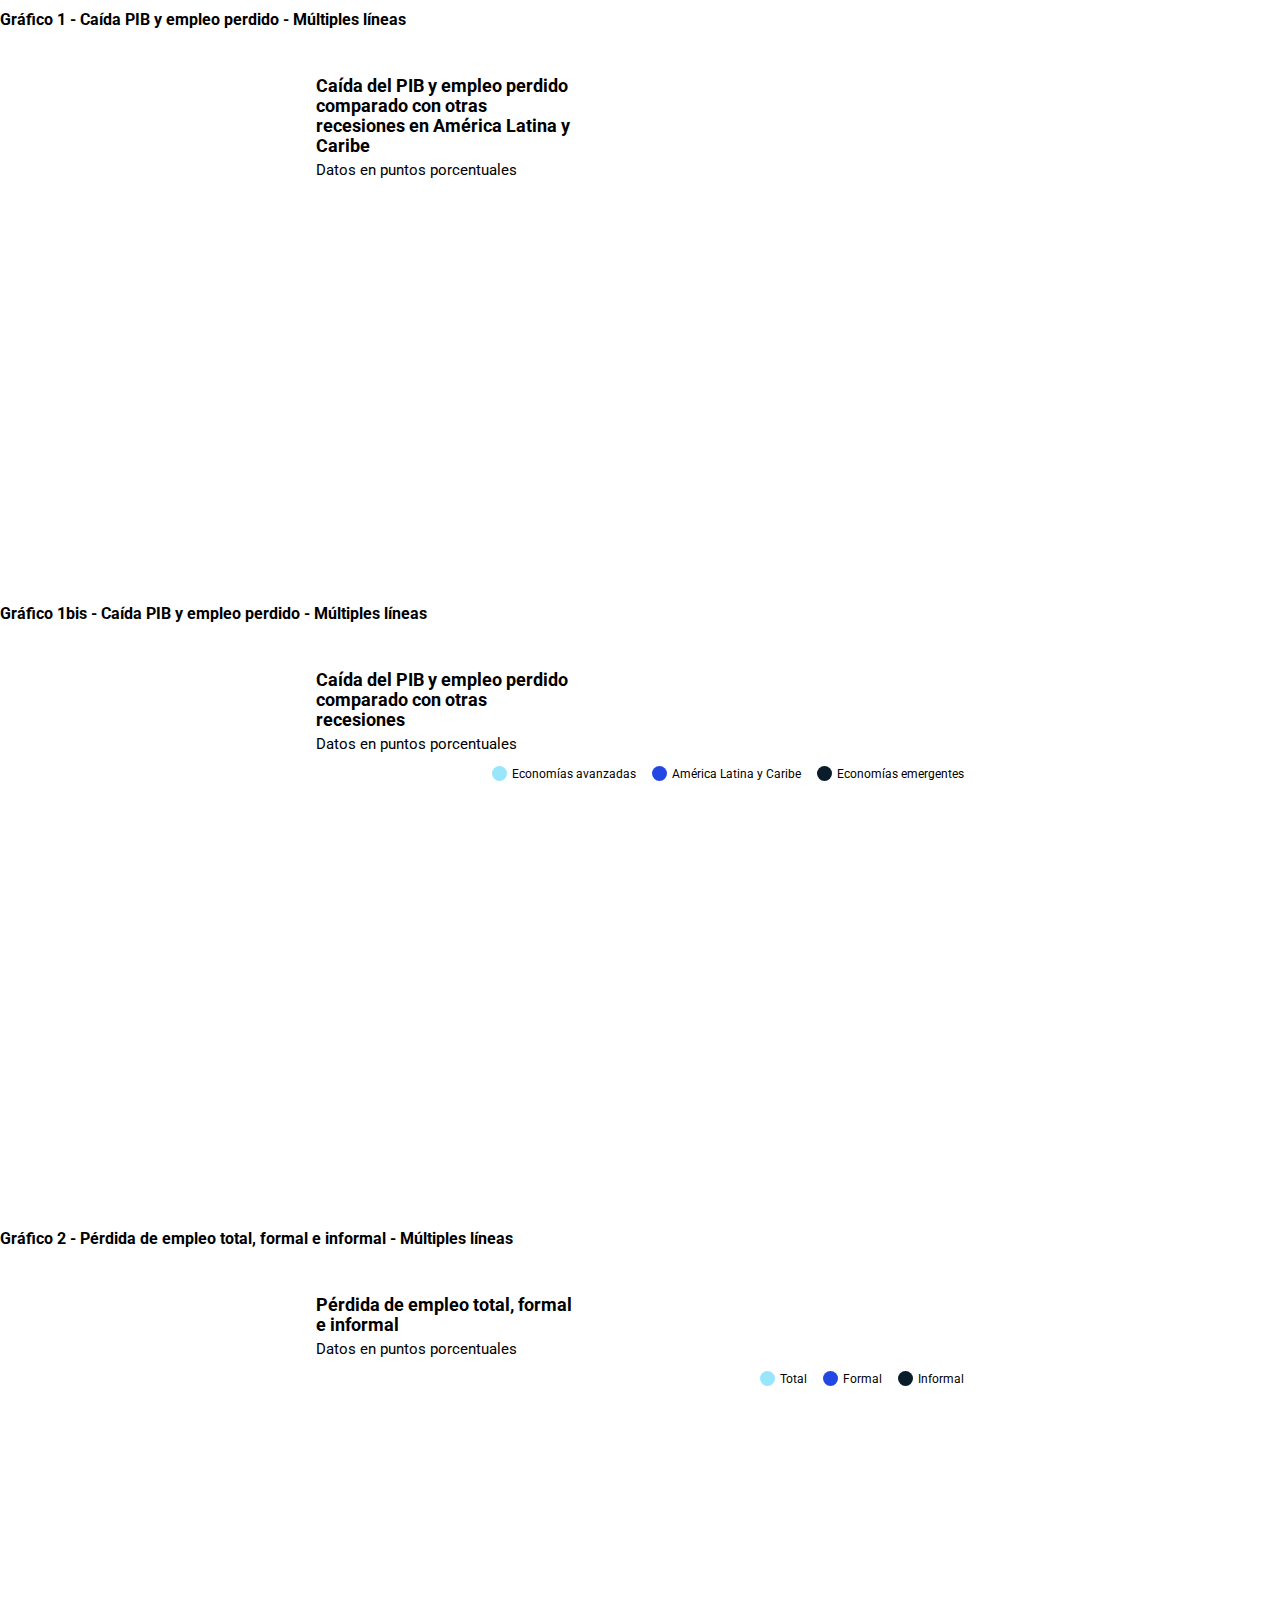
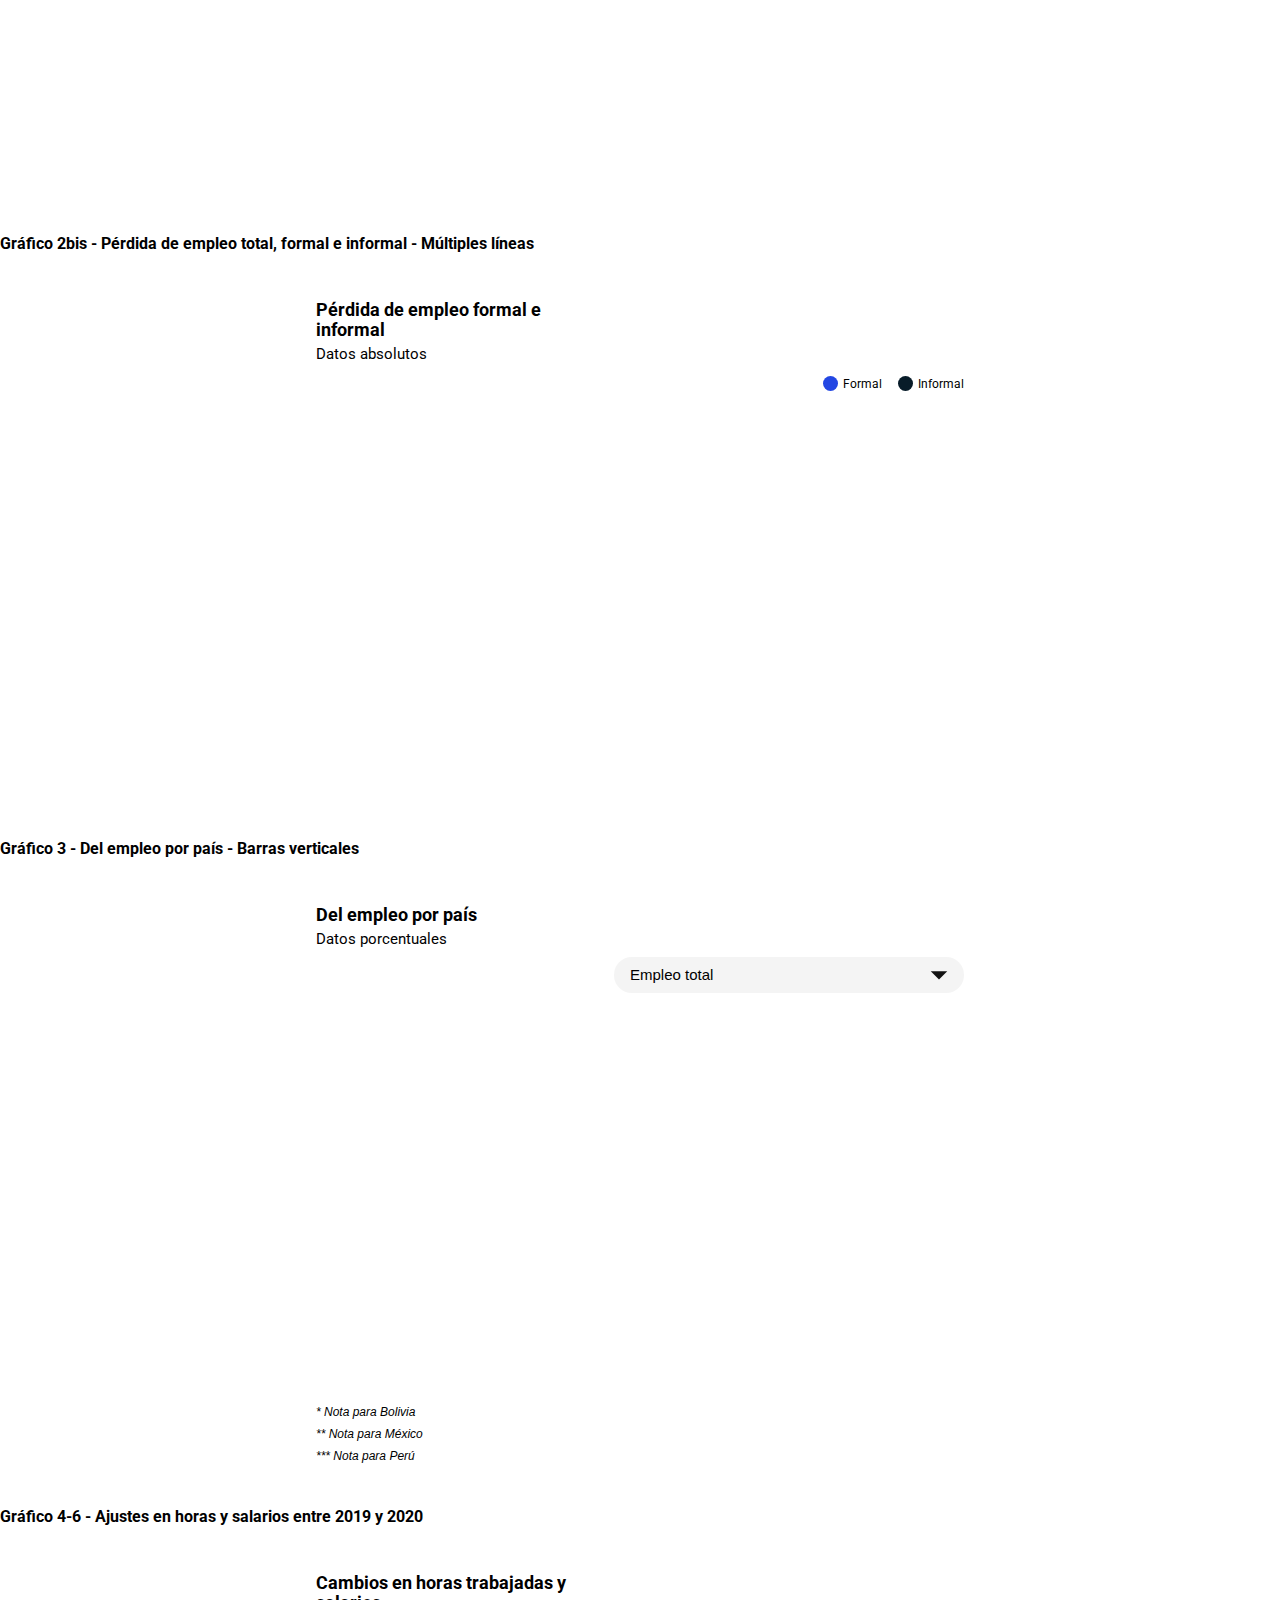
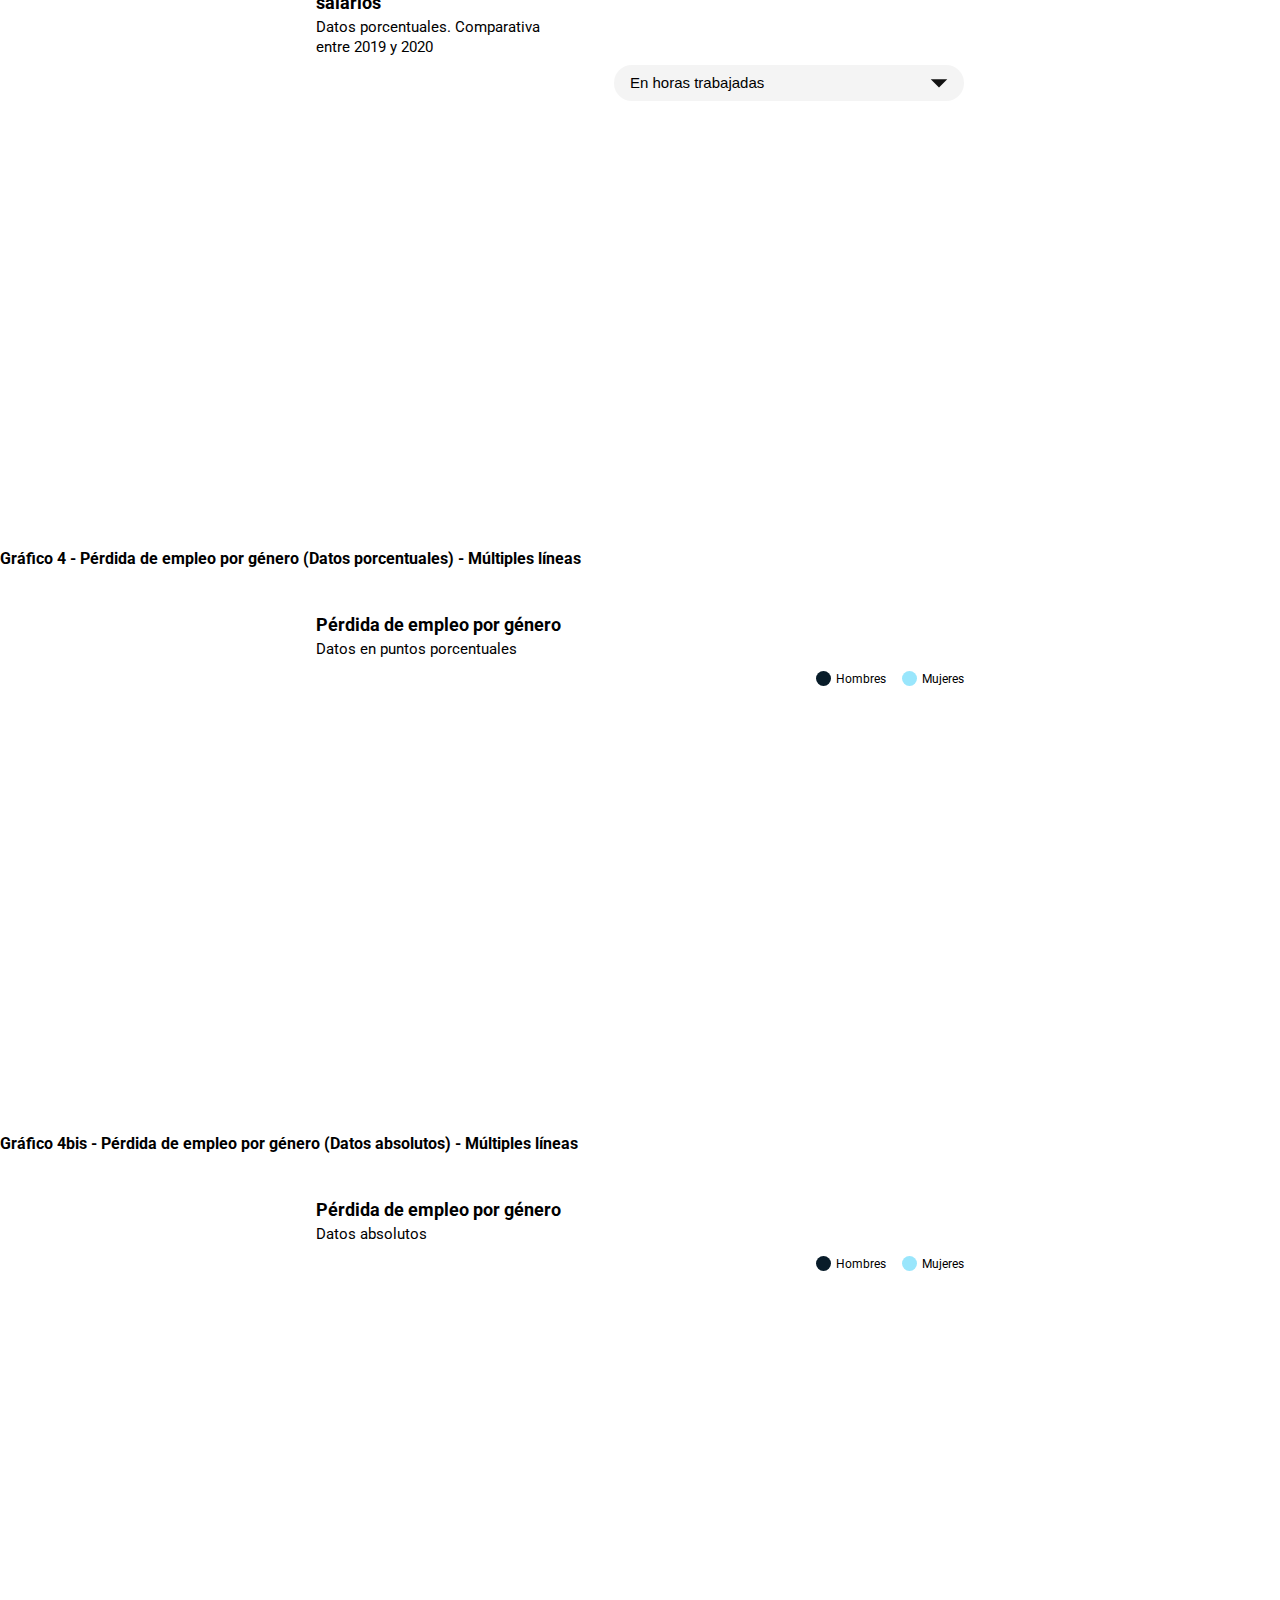
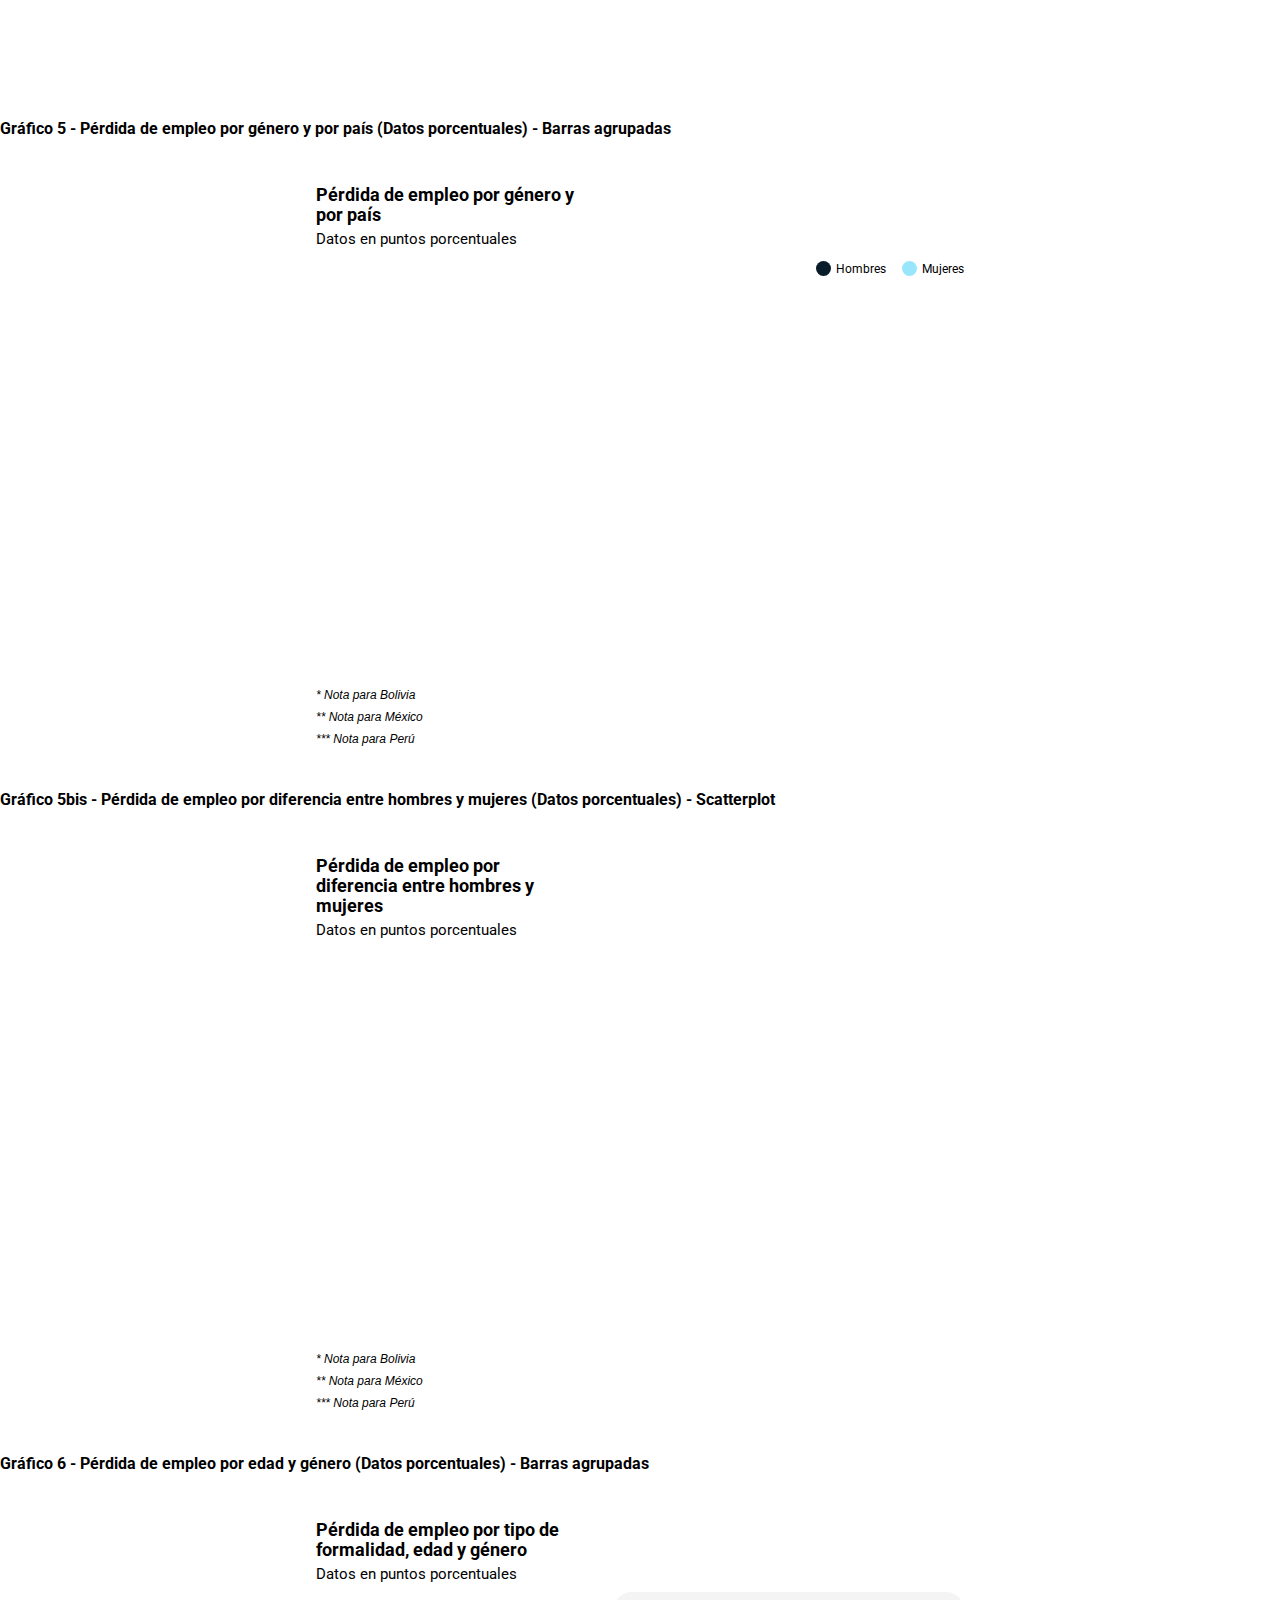
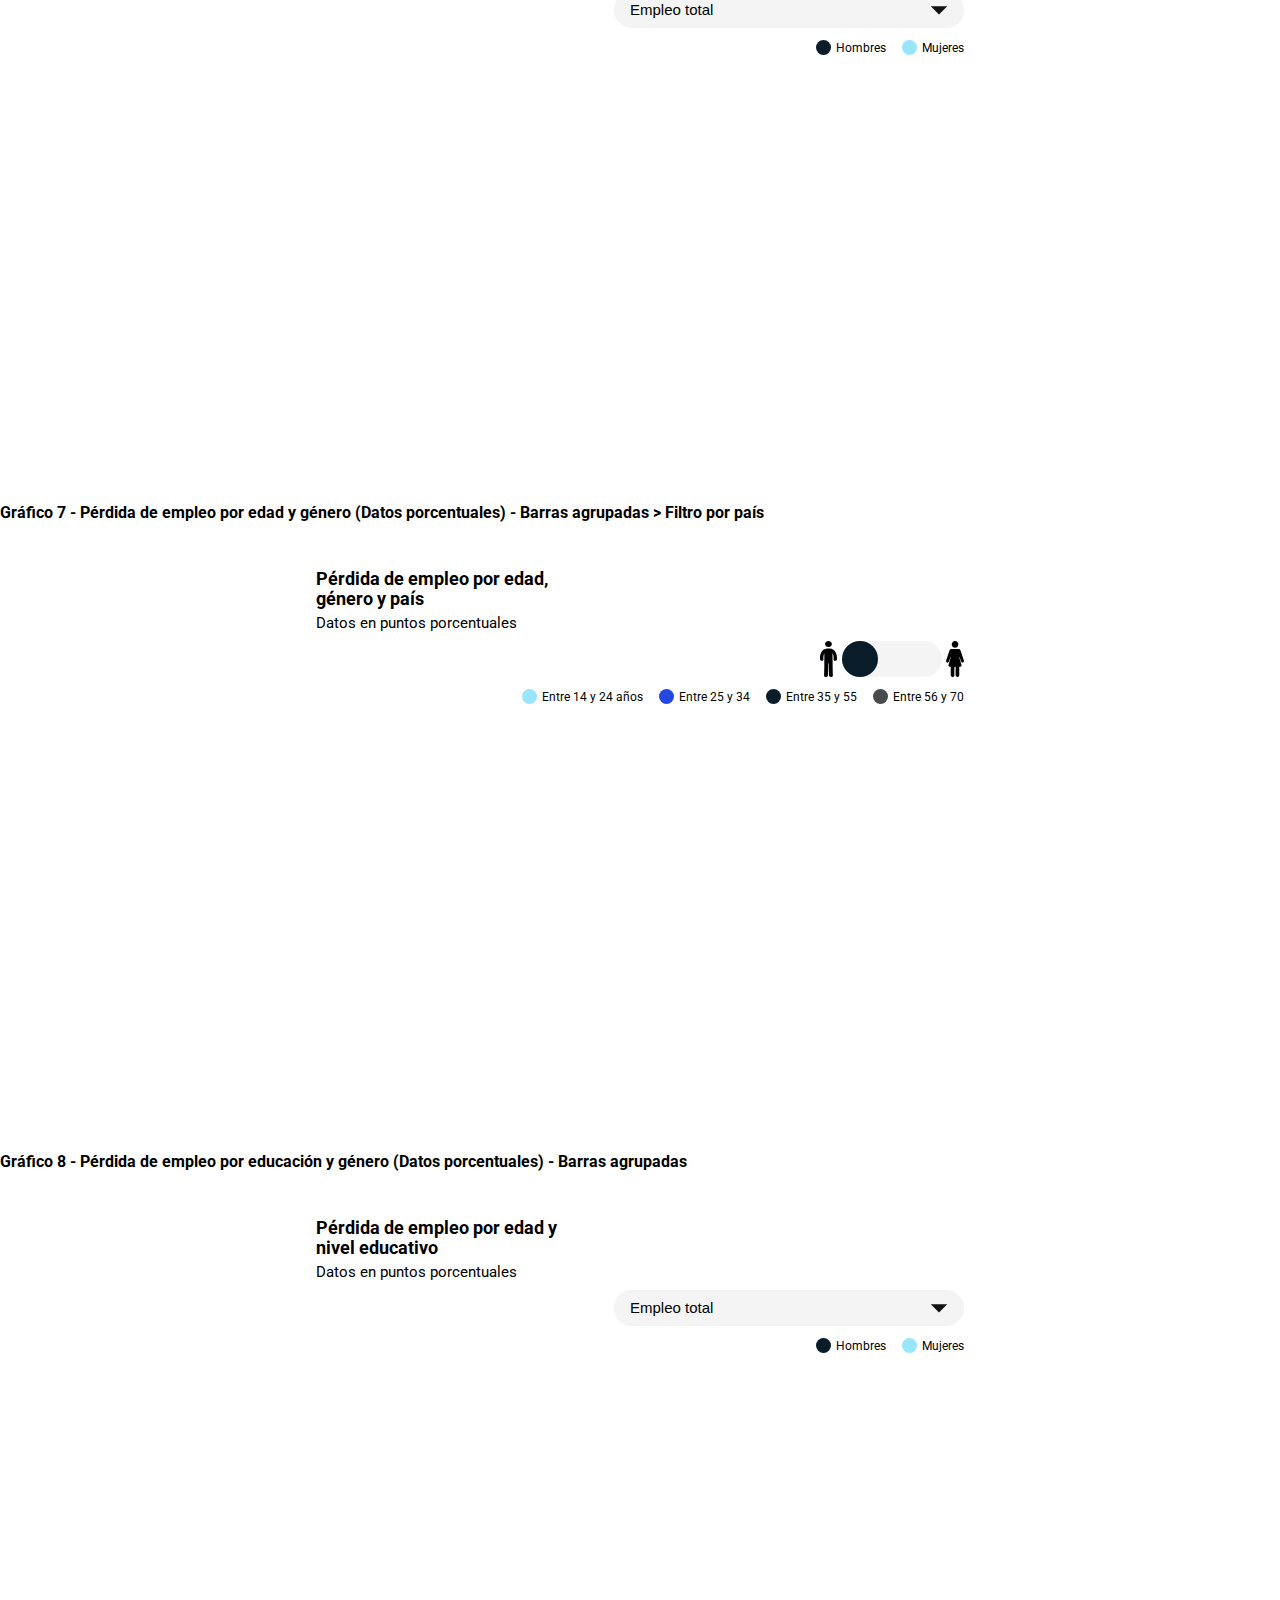
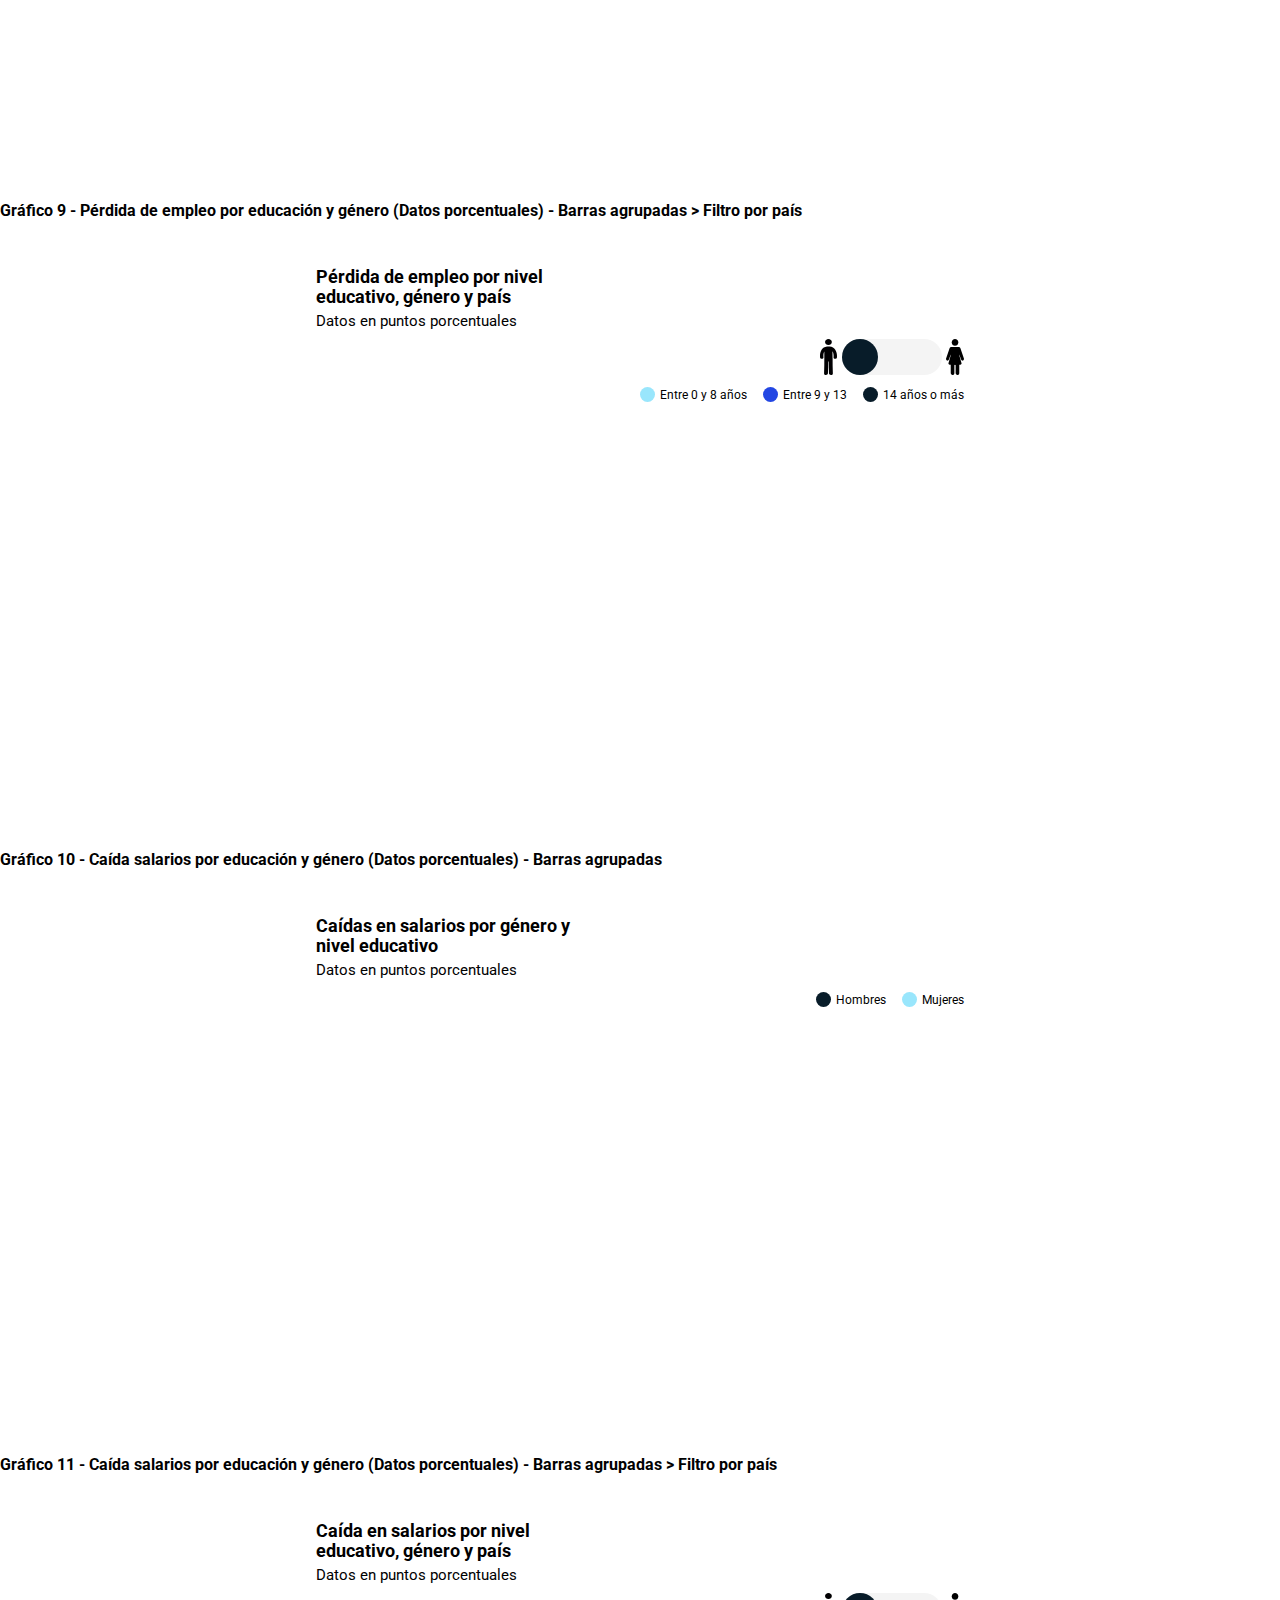
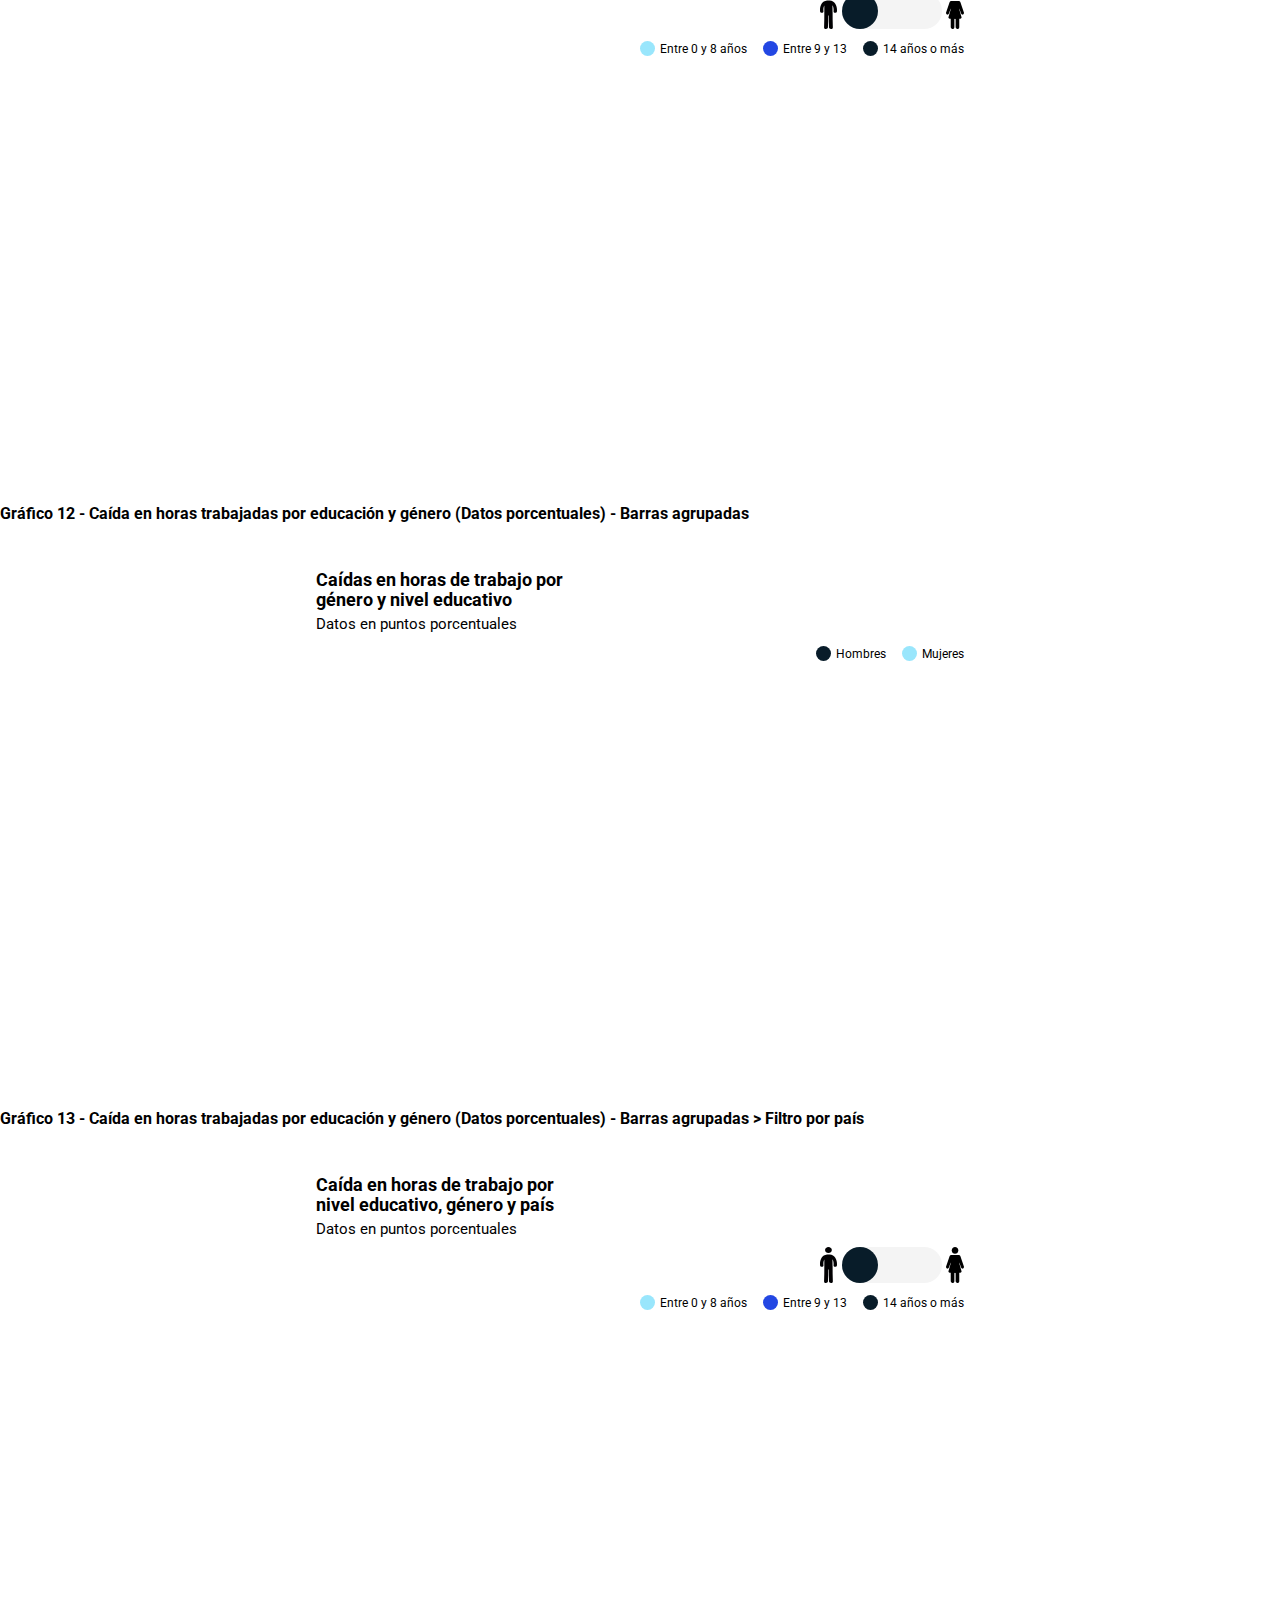
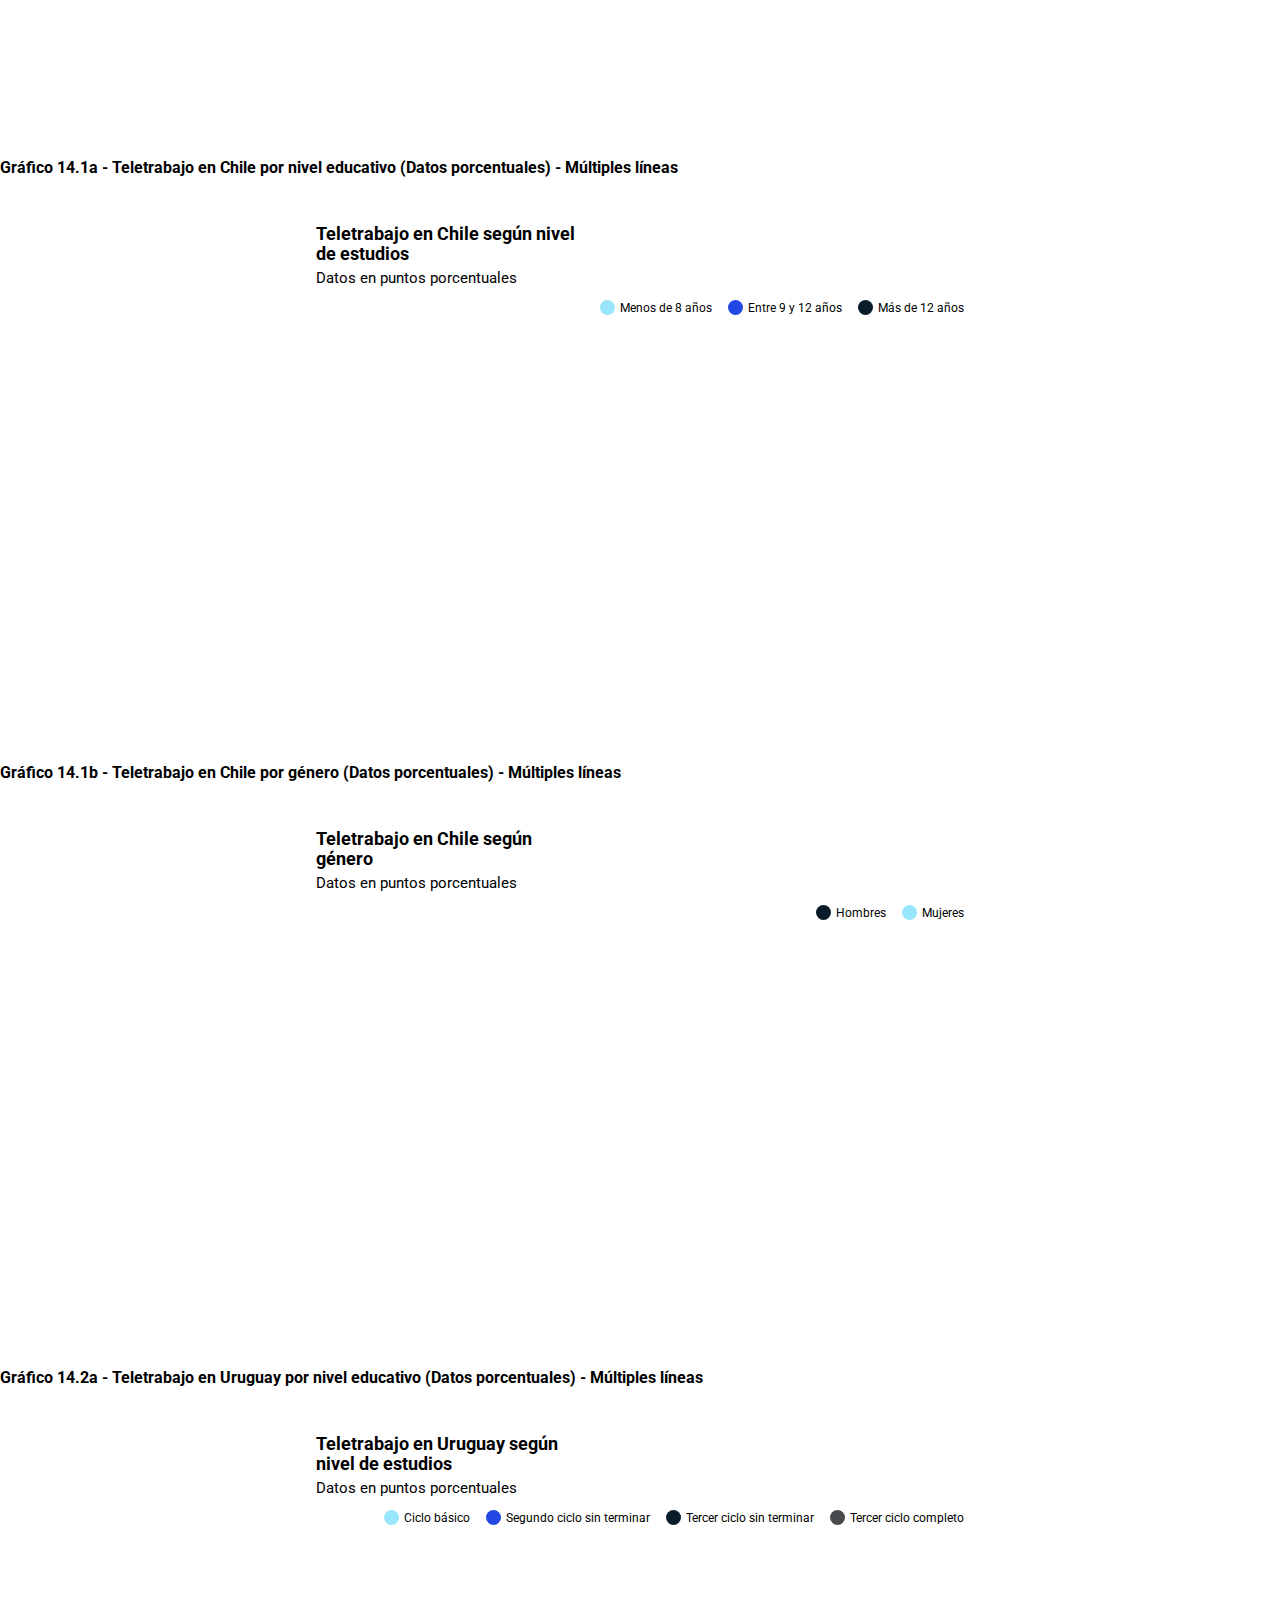
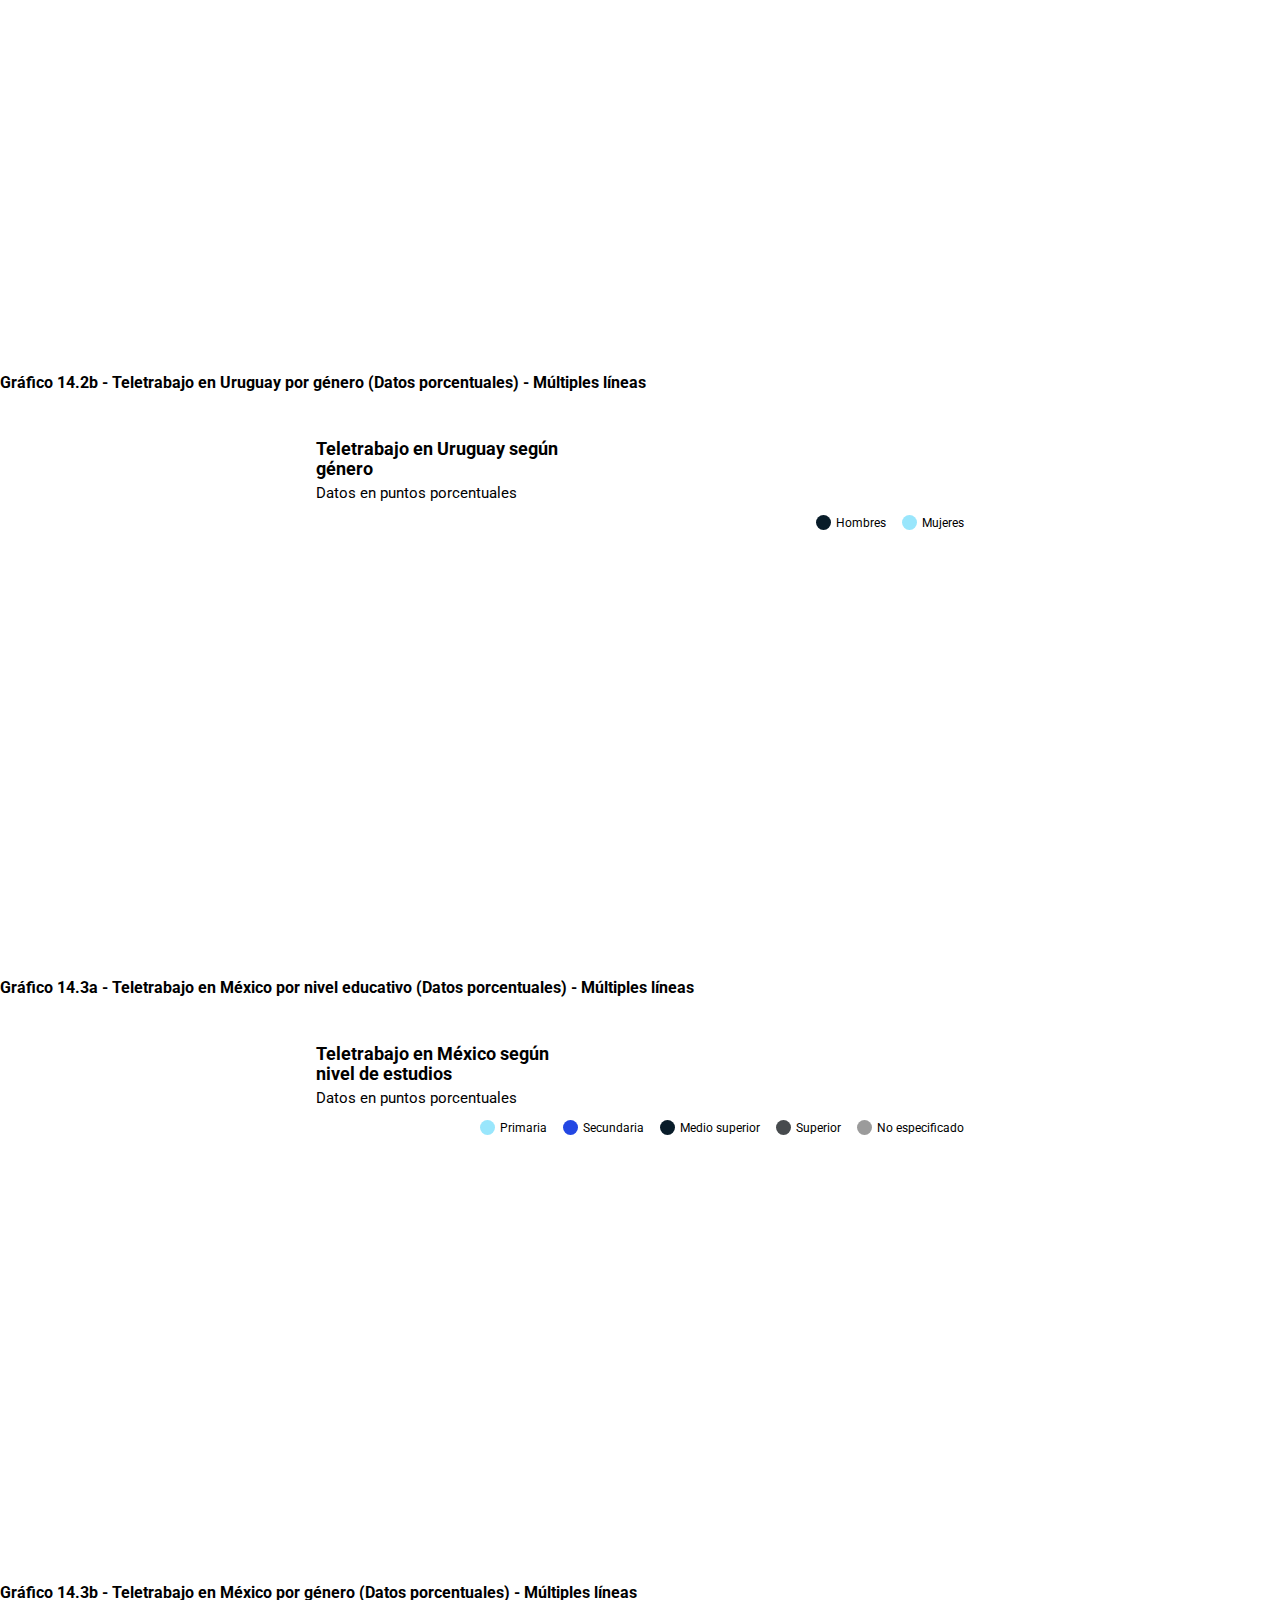
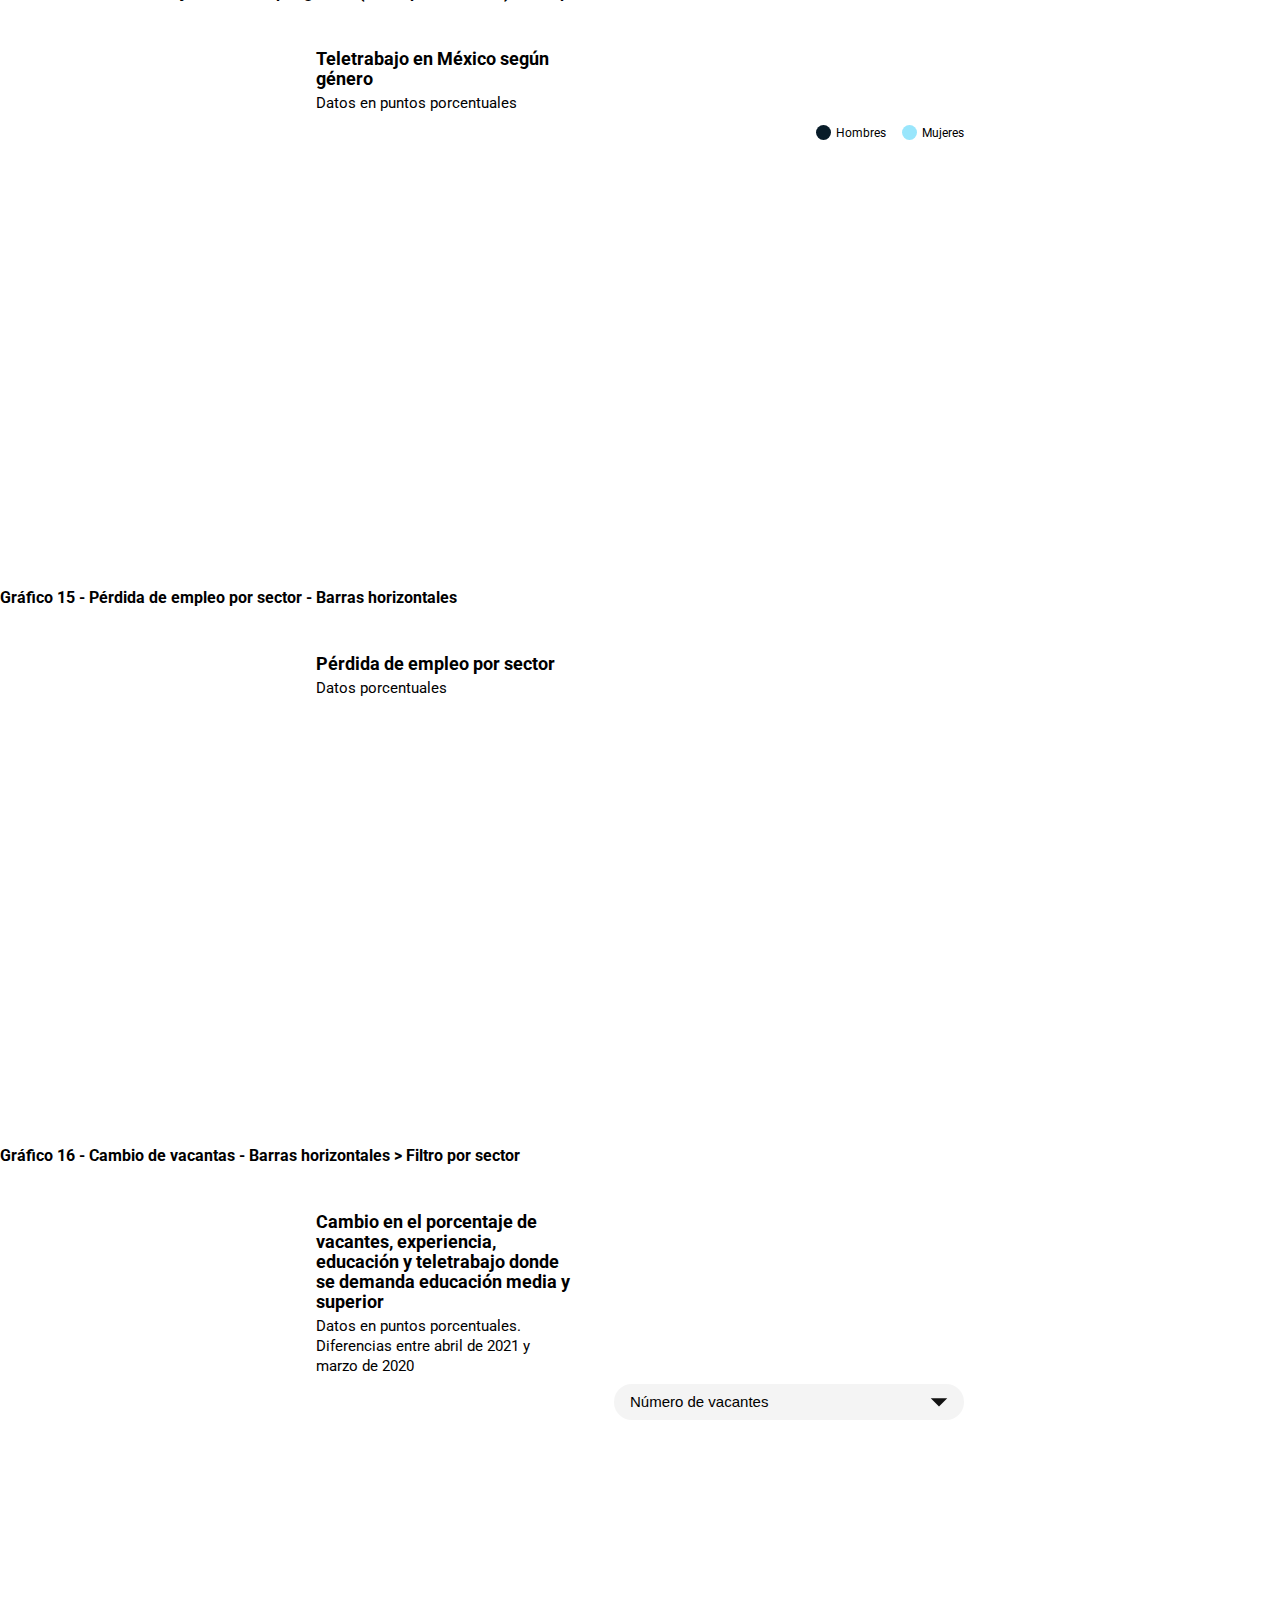
==== commit 9470d7b4: "Cambio" ====
--- a/index.html
+++ b/index.html
@@ -59,7 +59,7 @@
             </div>  
         </div>
     </div>
-    <!-- <h2 style="font-size: 16px; font-weight: bold; margin-top: 48px; margin-bottom: 48px;">Gráfico 2bis - Pérdida de empleo total, formal e informal - Múltiples líneas</h2>
+    <h2 style="font-size: 16px; font-weight: bold; margin-top: 48px; margin-bottom: 48px;">Gráfico 2bis - Pérdida de empleo total, formal e informal - Múltiples líneas</h2>
     <div class="outer-chart">
         <div class="chart">
             <div class="chart__b-title--upper">
@@ -75,7 +75,7 @@
             <div class="chart__viz" id="chart-two_bis">
             </div>
         </div>
-    </div> -->
+    </div>
     <h2 style="font-size: 16px; font-weight: bold; margin-top: 48px; margin-bottom: 48px;">Gráfico 3 - Del empleo por país - Barras verticales</h2>
     <div class="outer-chart">
         <div class="chart">
@@ -602,15 +602,7 @@
         <p class="chart__tooltip--text"></p>
     </div>
     <script src="https://d3js.org/d3.v4.js"></script>
-    <script src="/js/tooltip.js"></script>
-    <script>
-        alert("Otra prueba");
-        alert(tooltip2 + " > 2");
-    </script>
-    <script src="/js/main.js"></script>
-    <script>
-        alert("Tercera");
-        alert(tooltip + " > 2");
-    </script>
+    <script src="./js/tooltip.js"></script>
+    <script src="./js/main.js?v=v2"></script>
 </body>
 </html>